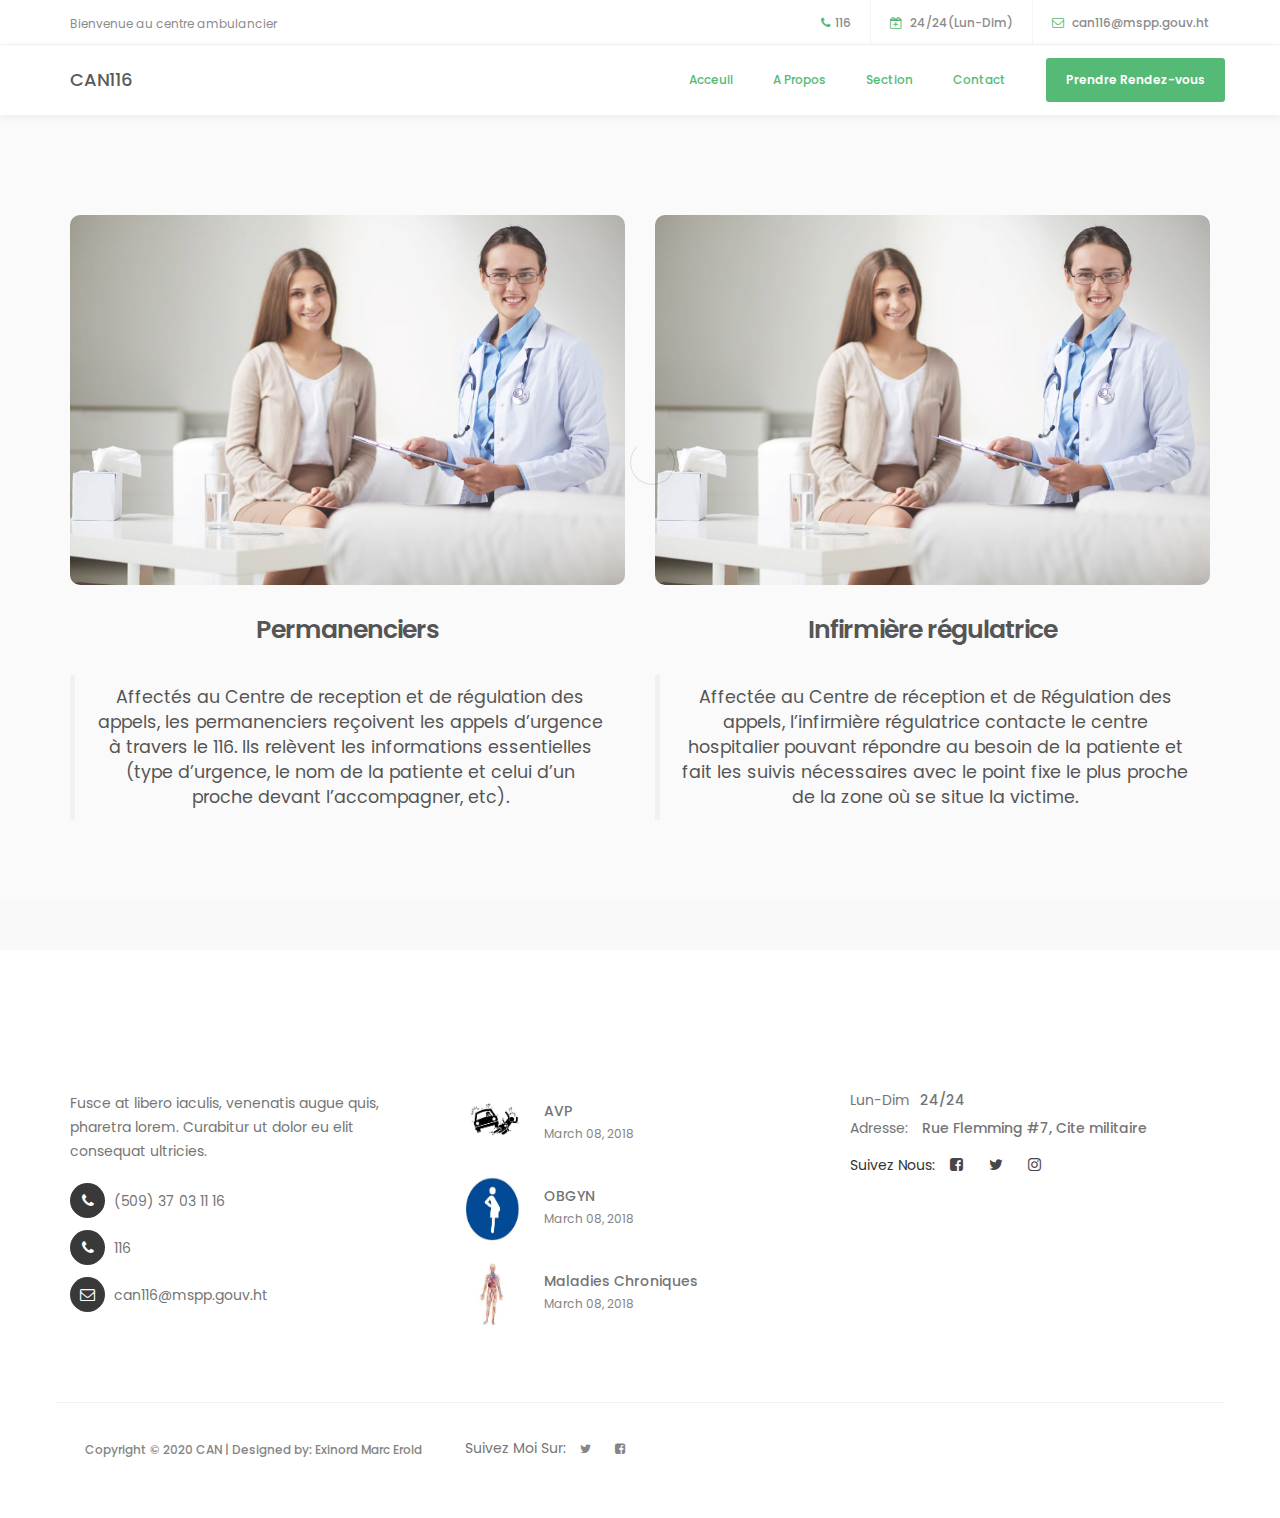
==== centre-appel.html @ 90707834 "upload index, centre appel, logisique...." ====
<!DOCTYPE html>
<html lang="en">
<head>

    <title>CAN | AMBULANCE</title>
<!--

Template 2098 Health

http://www.tooplate.com/view/2098-health

-->
     <meta charset="UTF-8">
     <meta http-equiv="X-UA-Compatible" content="IE=Edge">
     <meta name="description" content="">
     <meta name="keywords" content="">
     <meta name="author" content="Tooplate">
     <meta name="viewport" content="width=device-width, initial-scale=1, maximum-scale=1">

     <link rel="stylesheet" href="css/bootstrap.min.css">
     <link rel="stylesheet" href="css/magnific-popup.css">

     <link rel="stylesheet" href="css/font-awesome.min.css">
     <link rel="stylesheet" href="css/animate.css">

     <link rel="stylesheet" href="css/owl.carousel.css">
     <link rel="stylesheet" href="css/owl.theme.default.min.css">

     <!-- MAIN CSS -->
     <link rel="stylesheet" href="css/tooplate-style.css">

</head>
<body id="top" data-spy="scroll" data-target=".navbar-collapse" data-offset="50">

     <!-- PRE LOADER -->
     <section class="preloader">
          <div class="spinner">

               <span class="spinner-rotate"></span>
               
          </div>
     </section>


     <!-- HEADER -->
     <header>
          <div class="container navbar-static-top">
               <div class="row">

                    <div class="col-md-4 col-sm-5">
                         <p>Bienvenue au centre ambulancier</p>
                    </div>
                         
                    <div class="col-md-8 col-sm-7 text-align-right">
                         <span class="phone-icon"><i class="fa fa-phone"></i>116</span>
                         <span class="date-icon"><i class="fa fa-calendar-plus-o"></i> 24/24(Lun-Dim)</span>
                         <span class="email-icon"><i class="fa fa-envelope-o"></i> <a href="#">can116@mspp.gouv.ht</a></span>
                    </div>

               </div>
          </div>
     </header>

     <!-- <header>
          <div class="container">
               <div class="row">

                    <div class="col-md-4 col-sm-3">
                         <p>Welcome to a Professional Health Care</p>
                    </div>
                         
                    <div class="col-md-8 col-sm-9 text-align-right">
                         <span class="phone-icon"><i class="fa fa-phone"></i> 010-060-0160</span>
                         <span class="date-icon"><i class="fa fa-calendar-plus-o"></i> 6:00 AM - 10:00 PM (Mon-Fri)</span>
                         <span class="email-icon"><i class="fa fa-envelope-o"></i> <a href="#">info@company.com</a></span>
                    </div>

               </div>
          </div>
     </header> -->


     <!-- MENU -->

     <section class="navbar navbar-default navbar-static-top" role="navigation">
          <div class="container">

               <div class="navbar-header">
                    <button class="navbar-toggle" data-toggle="collapse" data-target=".navbar-collapse">
                         <span class="icon icon-bar"></span>
                         <span class="icon icon-bar"></span>
                         <span class="icon icon-bar"></span>
                    </button>

                    <!-- lOGO TEXT HERE -->
                    <a href="index.html" class="navbar-brand"><i class="fa fa--square"></i>CAN116</a>
               </div>

               <!-- MENU LINKS -->
               <div class="collapse navbar-collapse">
                    <ul class="nav navbar-nav navbar-right">
                         <li><a href="index.html#top" class="smoothScroll">Acceuil</a></li>
                         <li><a href="index.html#about" class="smoothScroll">A Propos</a></li>
                         <!-- <li><a href="index.html#team" class="smoothScroll">Doctors</a></li> -->
                         <li><a href="index.html#news" class="smoothScroll">Section</a></li>
                         <li><a href="index.html#google-map" class="smoothScroll">Contact</a></li>
                         <li class="appointment-btn"><a href="#appointment">Prendre Rendez-vous</a></li>
                    </ul>
               </div>

          </div>
     </section>
     <!-- <section class="navbar navbar-default navbar-static-top" role="navigation">
          <div class="container">

               <div class="navbar-header">
                    <button class="navbar-toggle" data-toggle="collapse" data-target=".navbar-collapse">
                         <span class="icon icon-bar"></span>
                         <span class="icon icon-bar"></span>
                         <span class="icon icon-bar"></span>
                    </button>

                   
                    <a href="index.html" class="navbar-brand"><i class="fa fa-h-square"></i>ealth Center</a>
               </div>

          
               <div class="collapse navbar-collapse">
                    <ul class="nav navbar-nav navbar-right">
                         <li><a href="index.html#top" class="smoothScroll">Home</a></li>
                         <li><a href="index.html#about" class="smoothScroll">About Us</a></li>
                         <li><a href="index.html#team" class="smoothScroll">Our Staff</a></li>
                         <li><a href="index.html#news" class="smoothScroll">News</a></li>
                         <li><a href="index.html#google-map" class="smoothScroll">Contact</a></li>
                         <li class="appointment-btn"><a href="index.html#appointment">Make an appointment</a></li>
                    </ul>
               </div>

          </div>
     </section> -->


     <!-- NEWS DETAIL -->
     <section id="news-detail" data-stellar-background-ratio="0.5">
          <div class="container">
               <div class="row">

                    <div class="col-md-6 col-sm-7">
                         <!-- NEWS THUMB -->
                         <div class="news-detail-thumb text-align-center">
                              <div class="news-image">
                                   <img src="images/news-image3.jpg" class="img-responsive" alt="">
                              </div>
                              <h3>Permanenciers</h3>
                         
                              <blockquote>

                                   Affectés au Centre de reception et de régulation des appels, 
                                   les permanenciers reçoivent les appels d’urgence à travers le 116.
                                    Ils relèvent les informations essentielles
                                    (type d’urgence, le nom  de la patiente et celui d’un proche devant l’accompagner, etc).  
                              </blockquote>
                           
                              
                         </div>
                    </div>



                    <div class="col-md-6 col-sm-7">
                         <!-- NEWS THUMB -->
                         <div class="news-detail-thumb text-align-center">
                              <div class="news-image">
                                   <img src="images/news-image3.jpg" class="img-responsive" alt="">
                              </div>
                              <h3>Infirmière régulatrice</h3>
                              
                              <blockquote>
                              
                               Affectée au Centre de réception et de Régulation des appels,
                                l’infirmière régulatrice contacte le centre hospitalier  pouvant répondre au besoin de 
                               la patiente et fait les suivis nécessaires avec le point fixe le plus proche
                                de la zone où se situe la victime.
                              </blockquote>
                            
                         </div>
                    </div>



<!-- 
                    <div class="col-md-4 col-sm-7">
                    
                         <div class="news-detail-thumb text-align-center">
                              <div class="news-image">
                                   <img src="images/news-image3.jpg" class="img-responsive" alt="">
                              </div>
                              <h3></h3> 
                              
                              <blockquote>Vestibulum gravida rutrum est non volutpat. Morbi imperdiet odio ut tempor vestibulum. 
                                   Mauris tincidunt vehicula nibh, sodales vehicula erat imperdiet ut
                                   Vestibulum gravida rutrum est non volutpat. Morbi imperdiet odio ut tempor vestibulum. 
                                   Mauris tincidunt vehicula nibh, sodales vehicula erat imperdiet u
                                   
                                   .</blockquote>
                          
                         </div>
                    </div> -->

                    <!-- <div class="col-md-4 col-sm-5">
                         <div class="news-sidebar">
                              <div class="news-author">
                                   <h4>About the author</h4>
                                   <p>Lorem ipsum dolor sit amet, maecenas eget vestibulum justo imperdiet, wisi risus purus augue vulputate voluptate neque.</p>
                              </div>

                              <div class="recent-post">
                                   <h4>Recent Posts</h4>

                                        <div class="media">
                                             <div class="media-object pull-left">
                                                  <a href="#"><img src="images/news-image.jpg" class="img-responsive" alt=""></a>
                                             </div>
                                             <div class="media-body">
                                                  <h4 class="media-heading"><a href="#">Introducing a new healing process</a></h4>
                                             </div>
                                        </div>

                                        <div class="media">
                                             <div class="media-object pull-left">
                                                  <a href="#"><img src="images/news-image.jpg" class="img-responsive" alt=""></a>
                                             </div>
                                             <div class="media-body">
                                                  <h4 class="media-heading"><a href="#">About Amazing Technology</a></h4>
                                             </div>
                                        </div>
                              </div>

                              <div class="news-categories">
                                   <h4>Categories</h4>
                                        <li><a href="#"><i class="fa fa-angle-right"></i> Dental</a></li>
                                        <li><a href="#"><i class="fa fa-angle-right"></i> Cardiology</a></li>
                                        <li><a href="#"><i class="fa fa-angle-right"></i> Health</a></li>
                                        <li><a href="#"><i class="fa fa-angle-right"></i> Consultant</a></li>
                              </div>

                              <div class="news-ads sidebar-ads">
                                   <h4>Sidebar Banner Ad</h4>
                              </div>

                              <div class="news-tags">
                                   <h4>Tags</h4>
                                        <li><a href="#">Pregnancy</a></li>
                                        <li><a href="#">Health</a></li>
                                        <li><a href="#">Consultant</a></li>
                                        <li><a href="#">Medical</a></li>
                                        <li><a href="#">Doctors</a></li>
                                        <li><a href="#">Social</a></li>
                              </div>
                         </div>
                    </div> -->
                    
               </div>
          </div>
     </section>
         


     <!-- FOOTER -->
     <footer data-stellar-background-ratio="5">
          <div class="container">
               <div class="row">

                    <div class="col-md-4 col-sm-4">
                         <div class="footer-thumb"> 
                              <h4 class="wow fadeInUp" data-wow-delay="0.4s">Contact Info</h4>
                              <p>Fusce at libero iaculis, venenatis augue quis, pharetra lorem. Curabitur ut dolor eu elit consequat ultricies.</p>

                              <div class="contact-info">
                                   <p><i class="fa fa-phone"></i> (509) 37 03 11 16</p>
                                   <p><i class="fa fa-phone"></i> 116</p>
                                   <p><i class="fa fa-envelope-o"></i> <a href="#">can116@mspp.gouv.ht</a></p>
                              </div>
                         </div>
                    </div>

                    <div class="col-md-4 col-sm-4"> 
                         <div class="footer-thumb"> 
                              <h4 class="wow fadeInUp" data-wow-delay="0.4s">Donnees Statistiques</h4>
                              <div class="latest-stories">
                                   <div class="stories-image">
                                        <a href="#"><img src="images/avp.jpg" class="img-responsive" alt=""></a>
                                   </div>
                                   <div class="stories-info">
                                        <a href="#"><h5>AVP</h5></a>
                                        <span>March 08, 2018</span>
                                   </div>
                              </div>

                              <div class="latest-stories ">
                                   <div class="stories-image">
                                        <a href="#"><img src="images/obgyn.jpg" class="img-responsive" alt=""></a>
                                   </div>
                                   <div class="stories-info">
                                        <a href="#"><h5>OBGYN</h5></a>
                                        <span>March 08, 2018</span>
                                   </div>
                              </div>

                              <div class="latest-stories ">
                                   <div class="stories-image">
                                        <a href="#"><img src="images/chroniques.jpg" class="img-responsive" alt=""></a>
                                   </div>
                                   <div class="stories-info">
                                        <a href="#"><h5>Maladies Chroniques</h5></a>
                                        <span>March 08, 2018</span>
                                   </div>
                              </div>
                         </div>
                    </div>

                    <div class="col-md-4 col-sm-4"> 
                         <div class="footer-thumb">
                              <div class="opening-hours">
                                   <h4 class="wow fadeInUp" data-wow-delay="0.4s">Horaires d'ouvertures
                                   </h4>
                                   <p>Lun-Dim<span>24/24</span></p>

                                   <p>Adresse: <span>Rue Flemming #7, Cite militaire</span></p>
                                   <!-- <p>Saturday <span>09:00 AM - 08:00 PM</span></p> -->
                                   
                                   

                                   <!-- <p>Sunday <span>Closed</span></p> -->
                              </div> 
                          
                              <ul class="social-icon">
                                   <span>Suivez Nous:</span>
                                   <li><a href="https://www.facebook.com/MSPPCAN116" target="_blank" class="fa fa-facebook-square" attr="facebook icon"></a></li>
                                   <li><a href="#" class="fa fa-twitter"></a></li>
                                   <li><a href="#" class="fa fa-instagram"></a></li>
                              </ul>
                         </div>
                    </div>

                    <div class="col-md-12 col-sm-12 border-top">
                         <div class="col-md-4 col-sm-6">
                              <div class="copyright-text"> 
                                   <p>Copyright &copy; 2020 CAN
                                   
                                   | Designed by: Exinord Marc Erold</p>
                              </div>
                         </div>
                         <div class="col-md-6 col-sm-6 ">
                          
                              <div class="footer-link social-icon"> 
                                      
                              <span style="color: #757575;
                              font-size: 14px">Suivez Moi Sur:</span>
                              <a href="#" class="fa fa-twitter"></a>
                              <a href="https://www.facebook.com/exinord.marcerold/" target="_blank" class="fa fa-facebook-square" ></a>
                           
                              </div> 
                         </div>
                         <div class="col-md-2 col-sm-2 text-align-center">
                              <div class="angle-up-btn"> 
                                  <a href="#top" class="smoothScroll wow fadeInUp" data-wow-delay="1.2s"><i class="fa fa-angle-up"></i></a>
                              </div>
                         </div>   
                    </div>
                    
               </div>
          </div>
     </footer>


     <!-- SCRIPTS -->
     <script src="js/jquery.js"></script>
     <script src="js/bootstrap.min.js"></script>
     <script src="js/jquery.sticky.js"></script>
     <script src="js/jquery.stellar.min.js"></script>
     <script src="js/jquery.magnific-popup.min.js"></script>
     <script src="js/magnific-popup-options.js"></script>
     <script src="js/wow.min.js"></script>
     <script src="js/smoothscroll.js"></script>
     <script src="js/owl.carousel.min.js"></script>
     <script src="js/custom.js"></script>

</body>
</html>
---- css/tooplate-style.css ----
/*

Template 2098 Health

http://www.tooplate.com/view/2098-health

*/

  @import url('https://fonts.googleapis.com/css?family=Poppins:400,500,600');

  body {
    background: #ffffff;
    font-family: 'Poppins', sans-serif;
    overflow-x: hidden;
  }


  /*---------------------------------------
     TYPOGRAPHY              
  -----------------------------------------*/

  h1,h2,h3,h4,h5,h6 {
    font-weight: 600;
    line-height: inherit;
  }

  h1,h2,h3,h4 {
    letter-spacing: -1px;
  }

  h5 {
    font-weight: 500;
  }

  h1 {
    color: #252525;
    font-size: 5em;
  }

  h2 {
    color: #272727;
    font-size: 3em;
    padding-bottom: 10px;
  }

  h3 {
    font-size: 1.8em;
    line-height: 1.2em;
    margin-bottom: 0;
  }

  h4 {
    color: #454545;
    font-size: 1.8em;
    padding-bottom: 2px;
  }

  h6 {
    letter-spacing: 0;
    font-weight: normal;
  }

  p {
    color: #757575;
    font-size: 14px;
    font-weight: normal;
    line-height: 24px;
  }


  /*---------------------------------------
     GENERAL               
  -----------------------------------------*/

  html{
    -webkit-font-smoothing: antialiased;
  }

  a {
    color: #252525;
    -webkit-transition: 0.5s;
    transition: 0.5s;
    text-decoration: none !important;
  }

  a:hover, a:active, a:focus {

    color :#32ad5b;
    /* color: #a5c422; */
    outline: none;
  }

  ::-webkit-scrollbar{
    width: 8px;
    height: 8px;
  }

  ::-webkit-scrollbar-thumb {
    cursor: pointer;
    background: #000000;
  }

  .section-title {
    padding-bottom: 20px;
  }

  .section-title h2 {
    margin-top: 0;
  }

  .section-btn {
    background: #32ad5b;
    /* background: #a5c422; */
    border: 0;
    border-radius: 3px;
    color: #ffffff;
    font-size: inherit;
    font-weight: 500;
    padding: 14px 20px;
    transition: transform 0.1s ease-in;
    transform: translateX(0);
  }

  .section-btn:hover {
    transform: translateY(-5px);
  }

  .text-align-right {
    text-align: right;
  }

  .text-align-center {
    text-align: center;
  }

  .border-top {
    border-top: 1px solid #f2f2f2;
    margin-top: 4em;
    padding-top: 2.5em;
  }

  .btn-gray {
    background: #4267b2;
  }

  .btn-blue {
    background: #4267b2;
  }

  .news-thumb {
    background: #ffffff;
    border-radius: 10px;
  }
  .news-thumb img {
    border-radius: 10px 10px 0 0;
  }

  .news-info {
    padding: 30px;
    text-align: left;
  }
  .news-info span {
    display: block;
    letter-spacing: 0.5px;
  }
  .news-info h3 {
    margin-top: 10px;
    margin-bottom: 10px;
  }

  .author {
    border-top: 1px solid #f0f0f0;
    padding-top: 1.5em;
    margin-top: 2em;
  }
  .author img,
  .author .author-info {
    display: inline-block;
    vertical-align: top;
  }
  .author-info h5 {
    margin-bottom: 0;
  }
  .author img {
    border-radius: 100%;
    width: 50px;
    height: 50px;
    margin-right: 10px;
  }


  #about, #team, #news,
  #news-detail {
    position: relative;
    padding-top: 100px;
    padding-bottom: 100px;
  }

  #news, #service {
    text-align: center;
  }

  #google-map {
    line-height: 0;
    margin: 0;
    padding: 0;
  }


  /*---------------------------------------
       PRE LOADER              
  -----------------------------------------*/

  .preloader {
    position: fixed;
    top: 0;
    left: 0;
    width: 100%;
    height: 100%;
    z-index: 99999;
    display: flex;
    flex-flow: row nowrap;
    justify-content: center;
    align-items: center;
    background: none repeat scroll 0 0 #ffffff;
  }

  .spinner {
    border: 1px solid transparent;
    border-radius: 3px;
    position: relative;
  }

  .spinner:before {
    content: '';
    box-sizing: border-box;
    position: absolute;
    top: 50%;
    left: 50%;
    width: 45px;
    height: 45px;
    margin-top: -10px;
    margin-left: -10px;
    border-radius: 50%;
    border: 1px solid #575757;
    border-top-color: #ffffff;
    animation: spinner .9s linear infinite;
  }

  @-webkit-@keyframes spinner {
    to {transform: rotate(360deg);}
  }

  @keyframes spinner {
    to {transform: rotate(360deg);}
  }



  /*---------------------------------------
      MENU              
  -----------------------------------------*/

  header {
    background: #ffffff;
    border-bottom: 1px solid #f2f2f2;
    display: flex;
    height: 45px;
  }

  header .col-md-8 {
    padding-right: 0;
  }

  header p,
  header span {
    font-size: 12px;
    line-height: 24px;
    padding-top: 12px;
  }

  header a,
  header span {
    color: #747474;
  }

  header span {
    font-weight: 500;
    display: inline-block;
    padding: 11px 15px;
  }

  header span.date-icon {
    border-left: 1px solid #f2f2f2;
    border-right: 1px solid #f2f2f2;
    padding-right: 19px;
    padding-left: 19px;
  }

  header span i {

    color: #32ad5b;
    /* color: #a5c422; */
    margin-right: 5px;
  }



  /*---------------------------------------
      MENU              
  -----------------------------------------*/

  .navbar-default {
    background: #ffffff;
    box-shadow: 0 2px 8px rgba(0,0,0,.075);
    border: none;
    margin-bottom: 0;
    padding: 10px;
  }

  .navbar-default .navbar-brand {
    color: #393939;
    font-weight: 500;
  }

  .navbar-default .navbar-brand .fa {
    color: #a5c422;
  }

  .navbar-default .navbar-nav li.appointment-btn {
    margin: 3px 0 0 20px;
  }

  .navbar-default .navbar-nav li.appointment-btn a {
    background: #32ad5b;
    /* background: #a5c422; */
    border-radius: 3px;
    color: #ffffff;
    font-weight: 600;
    padding-top: 12px;
    padding-bottom: 12px;
  }

  .navbar-default .navbar-nav li.appointment-btn a:hover {
    background: #4267b2;
    color: #ffffff !important;
  }

  .navbar-default .navbar-nav li a {
    /* color: #555555; */
    color: #32ad5b;
    font-size: 12px;
    border-radius: 3px;
    font-weight: 500;
    padding-right: 20px;
    padding-left: 20px;
    -webkit-transition: all ease-in-out 0.4s;
    transition: all ease-in-out 0.4s;
  }

/* change link by me*/


  
  .navbar-default .navbar-nav > li a:hover {
  
     color: #393939 !important;                     
  }                              

  .navbar-default .navbar-nav > li > a:hover,
  .navbar-default .navbar-nav > li > a:focus {
    color: #555555;
    background-color: transparent;
  } 

  .navbar-default .navbar-nav > .active > a,
  .navbar-default .navbar-nav > .active > a:hover,
  .navbar-default .navbar-nav > .active > a:focus {
    border-radius: 3px;
  
    font-weight: 600;
    padding-top: 12px;
    padding-bottom: 12px;
    color: #ffffff;
  
    background-color: #4267b2;
  
   
  }

  .navbar-default .navbar-toggle {
    border: none;
    padding-top: 10px;
  }

  .navbar-default .navbar-toggle .icon-bar {
    background: #393939;
    border-color: transparent;
  }

  .navbar-default .navbar-toggle:hover,
  .navbar-default .navbar-toggle:focus { 
    background-color: transparent;
  }



  /*---------------------------------------
      HOME              
  -----------------------------------------*/

  #home h1 {
    color: #ffffff;
    padding-bottom: 10px;
    margin-top: 0;
  }

  #home h3 {
    color: #ffffff;
    font-size: 14px;
    font-weight: normal;
    line-height: inherit;
    letter-spacing: 3px;
    text-transform: uppercase;
    margin: 0;
  }

  .slider .container {
    width: 100%;
  }

  .slider .owl-dots {
      position: absolute;
      top: 575px;
      width: 100%;
      justify-content: center;
  }

  .owl-theme .owl-dots .owl-dot span {
    width: 8px;
    height: 8px;
    margin: 5px 7px;
    border: 2px solid #d9d9d9;
    background: transparent;
    display: block;
    -webkit-backface-visibility: visible;
    transition: opacity 300ms ease;
    border-radius: 30px;
  }

  .owl-theme .owl-dots .owl-dot.active span, .owl-theme .owl-dots .owl-dot:hover span {
    background-color: #ffffff;
    border-color: transparent;
  }

  .slider .caption {
    display: flex;
    justify-content: center;
    flex-direction: column;
    text-align: center;
    background-color: rgba(20,20,20,0.2);
    height: 100%;
    color: #fff;
    cursor: e-resize;
  }

  .slider .item {
    background-position: inherit;
    background-repeat: no-repeat;
    background-attachment: local;
    background-size: cover;
    height: 650px;
  }

  .slider .item-first {
    background-image: url('../images/ambulance-slider2.jpg');
  }

  .slider .item-second {
    background-image: url('../images/flotte.jpg');
  }

  .slider .item-third {
    background-image: url('../images/slider3.jpg');
  }


  /*---------------------------------------
      ABOUT              
  -----------------------------------------*/

  #about {
    background: url('../images/about-image.jpg') no-repeat top center;
    background-size: cover;
    padding-top: 150px;
    padding-bottom: 150px;
  }

  .profile img,
  .profile figcaption {
    display: inline-block;
    vertical-align: top;
    margin-top: 1em;
  }
  .profile img {
    border-radius: 100%;
    width: 65px;
    height: 65px;
    margin-right: 1em;
  }
  .profile figcaption h3 {
    margin-top: 0;
  }

  #about h6 {
    color: #858585;
    margin: 0;
  }



  /*---------------------------------------
      TEAM MEMBERS              
  -----------------------------------------*/

  .team-thumb {
    background-color: #f9f9f9;
    border-radius: 0 0 10px 10px;
    position: relative;
    overflow: hidden;
    cursor: pointer;
   
  }

  .team-info {
    padding: 20px 30px 0 30px;
  }

  .team-contact-info {
    border-top: 1px solid #e9e9e9;
    padding-top: 1.2em;
    margin-top: 1.5em;
  }

  .team-contact-info .fa {
    margin-right: 5px;
    display: inline-block;
  }

  .team-contact-info p {
    margin-bottom: 2px;
  }

  .team-contact-info a {
    color: #757575;
  }

  .team-thumb .social-icon li {
    font-weight: 500;
  }

  .team-thumb .social-icon li a {
    background: #ffffff;
    border-radius: 100%;
    font-size: 20px;
    width: 50px;
    height: 50px;
    line-height: 50px;
    margin: 0 2px 0 2px;
  }

  .team-thumb .social-icon {
    opacity: 0;
    transform: translateY(100%);
    transition: 0.5s 0.2s;
    text-align: center;
    position: relative;
    top: 0;
  }

  .team-thumb:hover .social-icon {
    opacity: 1;
    transition-delay: 0.3s;
    transform: translateY(0px);
    top: -22em;
  }



  /*---------------------------------------
     SERVICE              
  -----------------------------------------*/

  #service {
    background: #a5c422;
  }

  #service h2,
  #service h4 {
    color: #ffffff;
  }

  #service p {
    color: #d9d9d9;
  }

  #service .service-thumb {
    padding: 0 22px;
  }

  #service .fa {
    font-size: 50px;
    margin-bottom: 10px;
    background: #ffffff;
    color: #a5c422;
    width: 120px;
    height: 120px;
    line-height: 120px;
    border-radius: 100%;
  }


  /*---------------------------------------
      NEWS             
  -----------------------------------------*/

  #news, #news-detail {
    background: #f9f9f9;
  }

  #news-detail blockquote {
    margin: 30px 0;
  }

  .news-detail-thumb .news-image img {
    border-radius: 10px;
  }

  .news-detail-thumb h3 {
    margin-bottom: 8px;
  }

  .news-image {
    margin-bottom: 30px;
    position: relative;
  }

  .news-image img {
    width: 100%;
  }

  .news-detail-thumb ul {
    margin: 32px 12px 22px 0px;
  }

  .news-detail-thumb ul li {
    list-style: circle;
    font-weight: normal;
    padding: 6px 12px 6px 0px;
  }

  .news-sidebar {
    margin-top: 16px;
  }

  .news-social-share {
    text-align: center;
    padding-top: 22px;
  }

  .news-social-share .btn {
    border-radius: 100px;
    border: none;
    font-size: 10px;
    font-weight: 600;
    margin: 2px 6px;
    padding: 8px 14px;
  }

  .news-social-share .btn-primary {
    background: #3b5998;
  }

  .news-social-share .btn-success {
    background: #1da1f2;
  }

  .news-social-share .btn-danger {
    background: #dd4b39;
  }

  .news-social-share a .fa {
    padding-right: 4px;
  }

  .recent-post {
    padding-top: 2px;
    padding-bottom: 18px;
  }

  .recent-post .media img {
    border-radius: 100%;
    width: 80px;
    height: 80px;
    margin-right: 5px;
  }

  .recent-post .media-heading {
    font-size: 16px;
    font-weight: 500;
    line-height: inherit;
    margin-top: 5px;
  }

  .news-categories {
    margin-top: 8px;
  }

  .news-categories li a {
    color: #2b2b2b;
  }

  .news-ads {
    background: #ffffff;
    border-right: 4px solid #2b2b2b;
    padding: 42px;
    text-align: center;
    margin: 26px 0 26px 0;
  }

  .news-ads.sidebar-ads {
    border-left: 4px solid #2b2b2b;
    border-right: 0px;
  }

  .news-ads h4 {
    font-size: 18px;
  }

  .news-tags h4 {
    padding-bottom: 6px;
  }

  .news-categories li,
  .news-tags li {
    list-style: none;
    display: inline-block;
    margin: 4px;
  }

  .news-tags li a {
    background: #393939;
    border-radius: 50px;
    color: #ffffff;
    display: inline-block;
    font-size: 12px;
    font-weight: 500;
    text-decoration: none;
    float: left;
    min-width: 30px;
    padding: 6px 12px;
    -webkit-transition: all ease-in-out 0.4s;
    transition: all ease-in-out 0.4s;
  }

  .news-tags li a:hover {
    background: #4267b2;
  }

.section-style{
  color: #32ad5b; 
  font-size: 1.1em
}

  /*---------------------------------------
      APPOINTMENT             
  -----------------------------------------*/

  #appointment {
    padding-top: 100px;
  }

  #appointment label {
    color: #393939;
    font-weight: 500;
  }

  #appointment .form-control {
    background: #f9f9f9;
    border: none;
    border-radius: 3px;
    box-shadow: none;
    font-size: 14px;
    font-weight: normal;
    margin-bottom: 15px;
    transition: all ease-in-out 0.4s;
  }

  #appointment input,
  #appointment select {
    height: 45px;
  }

  #appointment button#cf-submit {
    background: #a5c422;
    color: #ffffff;
    font-weight: 600;
    height: 55px;
  }

  #appointment button#cf-submit:hover {
    background: #393939;
    color: #ffffff;
  }


  /*---------------------------------------
     FOOTER              
  -----------------------------------------*/

  footer {
    padding-top: 80px;
    padding-bottom: 40px;
  }

  footer h4 {
    padding-bottom: 5px;
  }

  footer a {
    color: #757575;
  }

  footer a:hover {
    color: #4267b2;
  }

  .contact-info {
    padding-top: 10px;
  }

  .contact-info .fa {
    background: #393939;
    border-radius: 100%;
    color: #ffffff;
    font-size: 15px;
    width: 35px;
    height: 35px;
    line-height: 35px;
    text-align: center;
    margin-right: 5px;
    margin-bottom: 2px;
  }

  .latest-stories {
    margin-bottom: 20px;
  }

  .stories-image,
  .stories-info {
    display: inline-block;
    vertical-align: top;
  }

  .stories-image img {
    border-radius: 100%;
    width: 65px;
    height: 65px;
  }

  .stories-info {
    margin-left: 15px;
  }

  .stories-info h5 {
    margin-bottom: 2px;
  }

  .stories-info span {
    color: #858585;
    font-size: 12px;
  }

  .opening-hours p {
    line-height: 18px;
  }

  .opening-hours span {
    font-weight: 500;
    display: inline-block;
    padding-left: 10px;
  }

  .copyright-text p,
  .footer-link a {
    color: #858585;
    font-size: 12px;
    font-weight: 500;
  }

  .footer-link a {
    font-size: 12px;
    display: inline-block;
    padding: 0 10px;
    margin-top: 4px;
  }

  .angle-up-btn {
    position: relative;
    bottom: 4em;
    display: block;
  }

  .angle-up-btn a {
    background: #ffffff;
    border: 1px solid #f2f2f2;
    border-radius: 3px;
    font-size: 20px;
    color: #393939;
    display: inline-block;
    text-align: center;
    width: 40px;
    height: 40px;
    line-height: 38px;
    transition: transform 0.1s ease-in;
    transform: translateX(0);
  }

  .angle-up-btn a:hover {
    background: #4267b2;
    color: #ffffff;
    transform: translateY(-5px);
  }


  /*---------------------------------------
     SOCIAL ICON              
  -----------------------------------------*/

  .social-icon {
    position: relative;
    padding: 0;
    margin: 0;
  }

  .social-icon li {
    display: inline-block;
    list-style: none;
  }

  .social-icon li a {
    border-radius: 100px;
    color: #464646;
    font-size: 15px;
    width: 35px;
    height: 35px;
    line-height: 35px;
    text-decoration: none;
    text-align: center;
    transition: all 0.4s ease-in-out;
    position: relative;
  }

  .social-icon li a:hover {
    background: #4267b2;
    color: #ffffff;
  }


  /*---------------------------------------
     RESPONSIVE STYLES              
  -----------------------------------------*/

  @media only screen and (max-width: 1200px) {
    h1 {
      font-size: 4em;
    }
    h2 {
      font-size: 2.5em;
    }
    h3 {
      font-size: 1.5em;
    }

    header {
      height: inherit;
    }
    header span.date-icon {
      border: 0;
      padding-right: 0;
      padding-left: 0;
    }
    header span.email-icon {
      padding-top: 0;
    }

    .navbar-default .navbar-nav li a {
      padding-right: 15px;
      padding-left: 15px;
    }
  }

  @media only screen and (max-width: 992px) {
    .slider .item {
      background-position: center;
    }

    header {
      padding-bottom: 10px;
    }
    header .text-align-right {
      text-align: left;
    }
    header span {
      padding-top: 0;
      padding-left: 0;
      padding-bottom: 0;
    }
  }

  @media only screen and (max-width: 767px) {
    .navbar-default .navbar-collapse, .navbar-default .navbar-form {
      border-color: transparent;
    }
    .navbar-default .navbar-nav li.appointment-btn {
      margin-left: 15px;
    }
    .navbar-default .navbar-nav li a {
      display: inline-block;
      padding-top: 8px;
      padding-bottom: 8px;
    }

    .news-sidebar {
      margin-top: 2em;
    }

    #appointment-form {
      padding-top: 4em;
      padding-bottom: 4em;
    }

    footer {
      padding-top: 60px;
      padding-bottom: 0;
    }
    .footer-thumb {
      padding-bottom: 10px;
    }

    .border-top {
      text-align: center;
    }

    .copyright-text {
      margin-top: 10px;
    }

    .angle-up-btn {
      bottom: 10em;
    }
  }

  @media only screen and (max-width: 639px) {
    h1 {
      font-size: 3em;
      line-height: 1.2em;
    }
    h2 {
      font-size: 2.1em;
    }
    h4 {
      font-size: 1.4em;
    }

    #home h3 {
      font-size: 11px;
      letter-spacing: 1px;
    }

  }
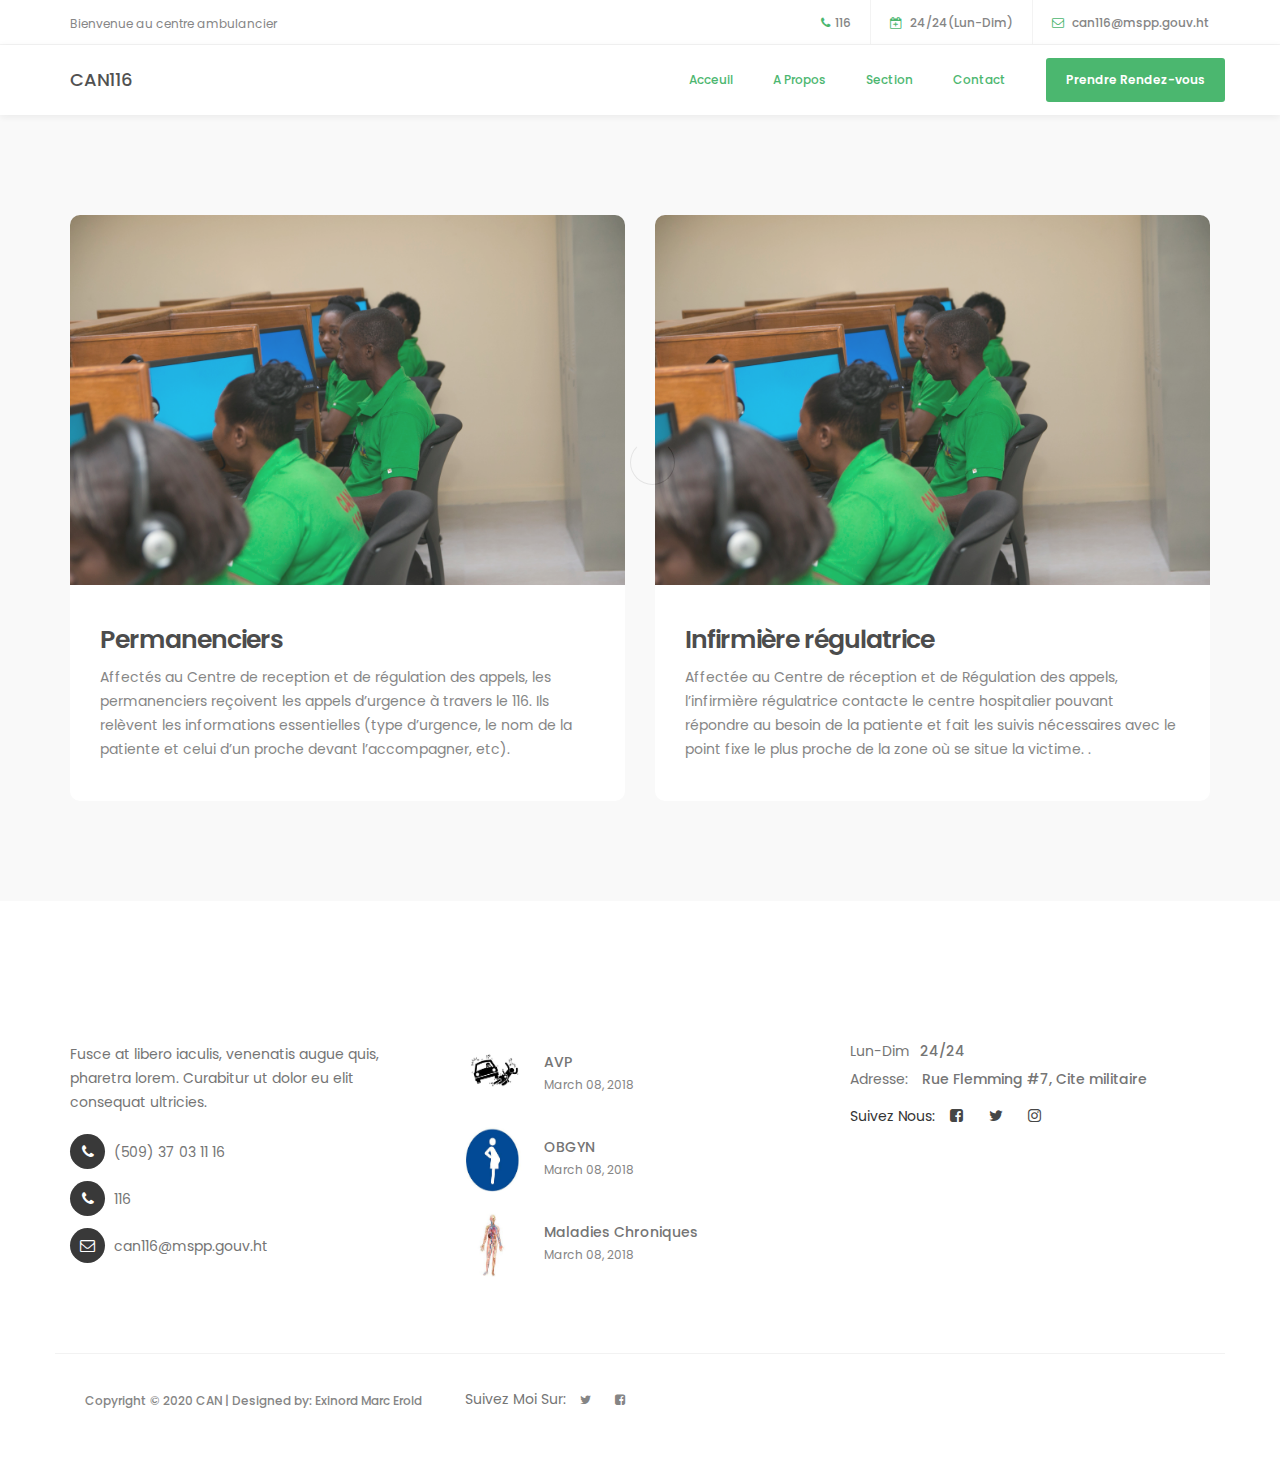
==== commit 456be79c: "change made on detail of each section" ====
--- a/centre-appel.html
+++ b/centre-appel.html
@@ -61,24 +61,7 @@
           </div>
      </header>
 
-     <!-- <header>
-          <div class="container">
-               <div class="row">
-
-                    <div class="col-md-4 col-sm-3">
-                         <p>Welcome to a Professional Health Care</p>
-                    </div>
-                         
-                    <div class="col-md-8 col-sm-9 text-align-right">
-                         <span class="phone-icon"><i class="fa fa-phone"></i> 010-060-0160</span>
-                         <span class="date-icon"><i class="fa fa-calendar-plus-o"></i> 6:00 AM - 10:00 PM (Mon-Fri)</span>
-                         <span class="email-icon"><i class="fa fa-envelope-o"></i> <a href="#">info@company.com</a></span>
-                    </div>
-
-               </div>
-          </div>
-     </header> -->
-
+  
 
      <!-- MENU -->
 
@@ -110,43 +93,78 @@
 
           </div>
      </section>
-     <!-- <section class="navbar navbar-default navbar-static-top" role="navigation">
-          <div class="container">
-
-               <div class="navbar-header">
-                    <button class="navbar-toggle" data-toggle="collapse" data-target=".navbar-collapse">
-                         <span class="icon icon-bar"></span>
-                         <span class="icon icon-bar"></span>
-                         <span class="icon icon-bar"></span>
-                    </button>
-
-                   
-                    <a href="index.html" class="navbar-brand"><i class="fa fa-h-square"></i>ealth Center</a>
-               </div>
-
-          
-               <div class="collapse navbar-collapse">
-                    <ul class="nav navbar-nav navbar-right">
-                         <li><a href="index.html#top" class="smoothScroll">Home</a></li>
-                         <li><a href="index.html#about" class="smoothScroll">About Us</a></li>
-                         <li><a href="index.html#team" class="smoothScroll">Our Staff</a></li>
-                         <li><a href="index.html#news" class="smoothScroll">News</a></li>
-                         <li><a href="index.html#google-map" class="smoothScroll">Contact</a></li>
-                         <li class="appointment-btn"><a href="index.html#appointment">Make an appointment</a></li>
-                    </ul>
-               </div>
-
-          </div>
-     </section> -->
+   
 
 
      <!-- NEWS DETAIL -->
-     <section id="news-detail" data-stellar-background-ratio="0.5">
+
+     <section id="news" data-stellar-background-ratio="2.5">
           <div class="container">
                <div class="row">
 
+          
+
+                    <div class="col-md-6 col-sm-6">
+                         <!-- NEWS THUMB -->
+                         <div class="news-thumb wow fadeInUp" data-wow-delay="0.4s">
+                              <a href="section-detail.html">
+                                   <img src="images/centre-appel.jpg" class="img-responsive" alt="">
+                              </a>
+                              <div class="news-info">
+                                   <!-- <span>March 08, 2018</span> -->
+                                   <h3>Permanenciers</h3>
+                                   <p>
+                                        Affectés au Centre de reception et de régulation des appels, 
+                                        les permanenciers reçoivent les appels d’urgence à travers le 116.
+                                         Ils relèvent les informations essentielles
+                                         (type d’urgence, le nom  de la patiente et celui d’un proche devant l’accompagner, etc). 
+                                       
+                                        </p>
+                            
+                              </div>
+                         </div>
+                    </div>
+
+                    
+                    <div class="col-md-6 col-sm-6">
+                         <!-- NEWS THUMB -->
+                         <div class="news-thumb wow fadeInUp" data-wow-delay="0.4s">
+                              <a href="#">
+                                   <img src="images/centre-appel.jpg" class="img-responsive" alt="">
+                              </a>
+                              <div class="news-info">
+                                   <!-- <span>March 08, 2018</span> -->
+                                   <h3>Infirmière régulatrice</h3>
+                                   <p>
+                                        Affectée au Centre de réception et de Régulation des appels,
+                                l’infirmière régulatrice contacte le centre hospitalier  pouvant répondre au besoin de 
+                               la patiente et fait les suivis nécessaires avec le point fixe le plus proche
+                                de la zone où se situe la victime.
+                                       
+                                        .</p>
+                               
+                              </div>
+                         </div>
+                    </div>
+
+                    
+
+                    
+                   
+
+                 
+
+               </div>
+          </div>
+     </section>
+
+
+      <!-- <section id="news-detail" data-stellar-background-ratio="0.5">
+          <div class="container">
+               <div class="row">
+
                     <div class="col-md-6 col-sm-7">
-                         <!-- NEWS THUMB -->
+                 
                          <div class="news-detail-thumb text-align-center">
                               <div class="news-image">
                                    <img src="images/news-image3.jpg" class="img-responsive" alt="">
@@ -168,7 +186,7 @@
 
 
                     <div class="col-md-6 col-sm-7">
-                         <!-- NEWS THUMB -->
+                  
                          <div class="news-detail-thumb text-align-center">
                               <div class="news-image">
                                    <img src="images/news-image3.jpg" class="img-responsive" alt="">
@@ -186,9 +204,9 @@
                          </div>
                     </div>
 
-
-
-<!-- 
+ 
+
+ 
                     <div class="col-md-4 col-sm-7">
                     
                          <div class="news-detail-thumb text-align-center">
@@ -205,9 +223,9 @@
                                    .</blockquote>
                           
                          </div>
-                    </div> -->
-
-                    <!-- <div class="col-md-4 col-sm-5">
+                    </div> 
+
+                    <div class="col-md-4 col-sm-5">
                          <div class="news-sidebar">
                               <div class="news-author">
                                    <h4>About the author</h4>
@@ -258,11 +276,11 @@
                                         <li><a href="#">Social</a></li>
                               </div>
                          </div>
-                    </div> -->
-                    
-               </div>
-          </div>
-     </section>
+                    </div> 
+                    
+               </div>
+          </div>
+     </section> -->
          
 
 
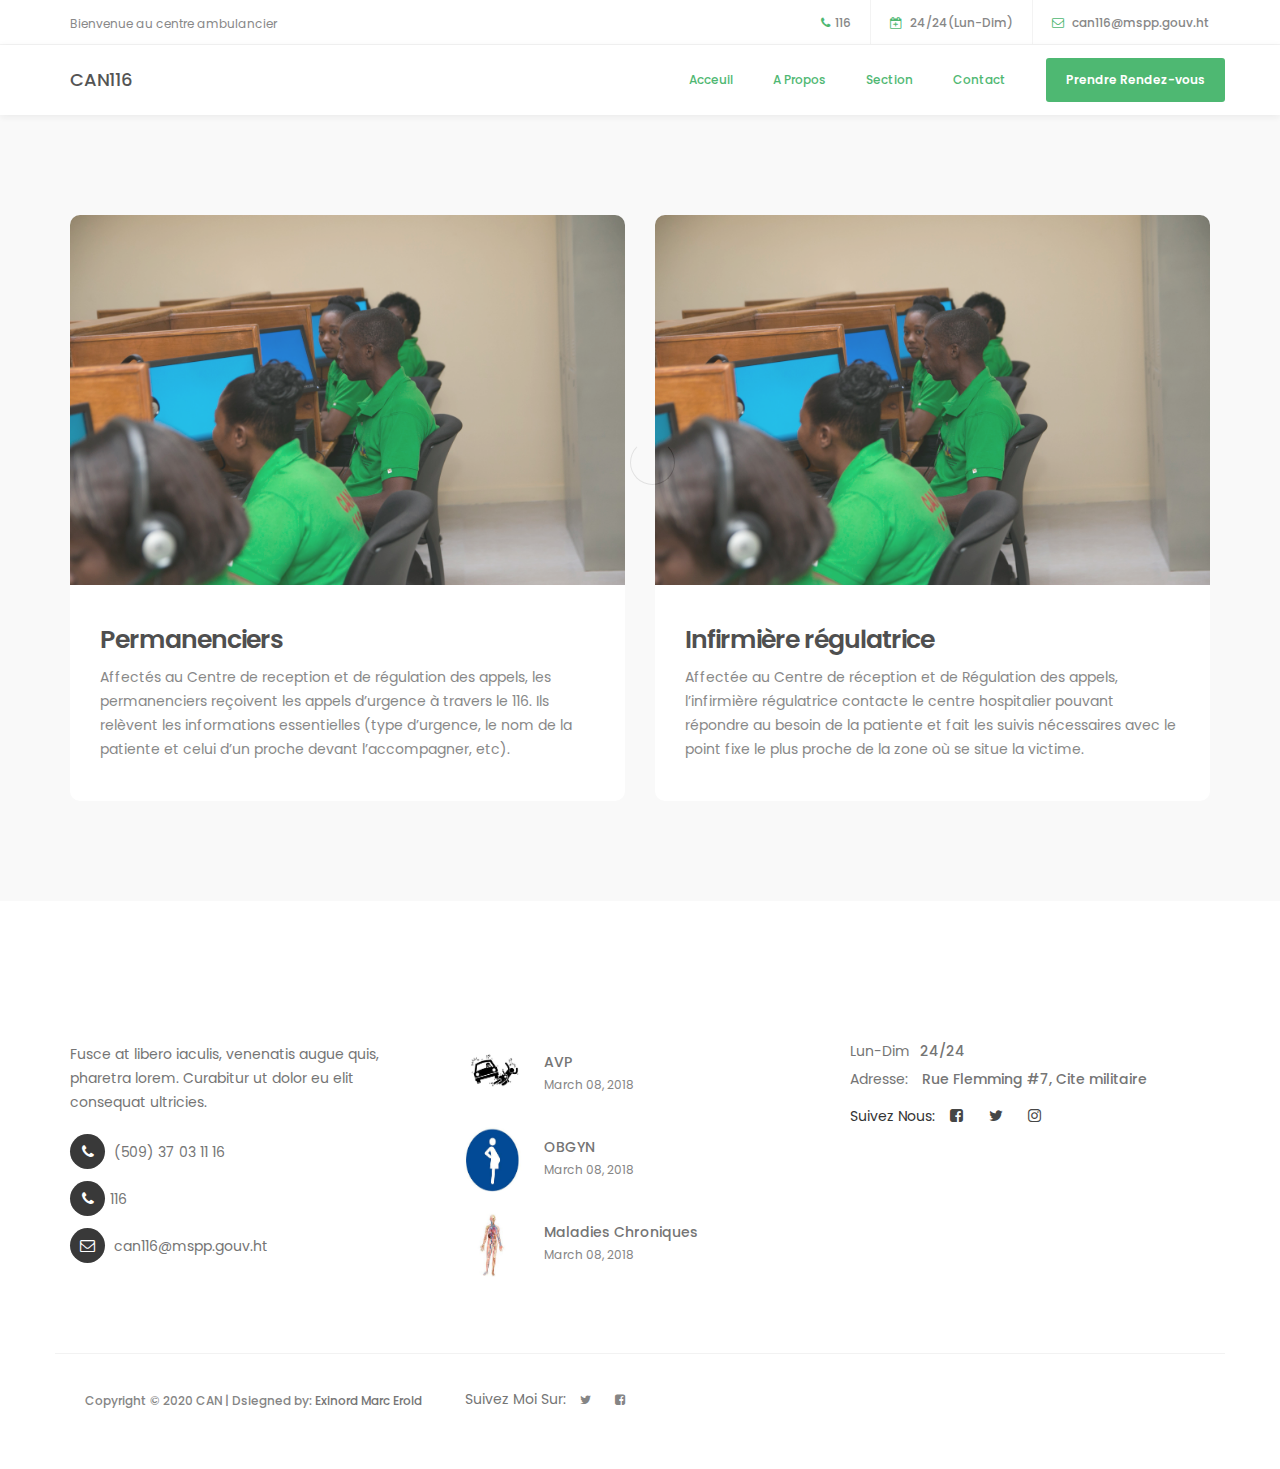
==== commit 325af50d: "change made on header, footer to call throug phone" ====
--- a/centre-appel.html
+++ b/centre-appel.html
@@ -52,9 +52,9 @@
                     </div>
                          
                     <div class="col-md-8 col-sm-7 text-align-right">
-                         <span class="phone-icon"><i class="fa fa-phone"></i>116</span>
+                         <span class="phone-icon"><i class="fa fa-phone"></i><a href="tel: 116">116</a> </span>
                          <span class="date-icon"><i class="fa fa-calendar-plus-o"></i> 24/24(Lun-Dim)</span>
-                         <span class="email-icon"><i class="fa fa-envelope-o"></i> <a href="#">can116@mspp.gouv.ht</a></span>
+                         <span class="email-icon"><i class="fa fa-envelope-o"></i> <a href="mailto:can116@mspp.gouv.ht">can116@mspp.gouv.ht</a></span>
                     </div>
 
                </div>
@@ -107,7 +107,7 @@
                     <div class="col-md-6 col-sm-6">
                          <!-- NEWS THUMB -->
                          <div class="news-thumb wow fadeInUp" data-wow-delay="0.4s">
-                              <a href="section-detail.html">
+                              <a href="#">
                                    <img src="images/centre-appel.jpg" class="img-responsive" alt="">
                               </a>
                               <div class="news-info">
@@ -141,7 +141,7 @@
                                la patiente et fait les suivis nécessaires avec le point fixe le plus proche
                                 de la zone où se situe la victime.
                                        
-                                        .</p>
+                                        </p>
                                
                               </div>
                          </div>
@@ -295,9 +295,9 @@
                               <p>Fusce at libero iaculis, venenatis augue quis, pharetra lorem. Curabitur ut dolor eu elit consequat ultricies.</p>
 
                               <div class="contact-info">
-                                   <p><i class="fa fa-phone"></i> (509) 37 03 11 16</p>
-                                   <p><i class="fa fa-phone"></i> 116</p>
-                                   <p><i class="fa fa-envelope-o"></i> <a href="#">can116@mspp.gouv.ht</a></p>
+                                   <p ><i class="fa fa-phone"></i> <a href="tel: +50937031116"> (509) 37 03 11 16</a></p>
+                                   <p><i class="fa fa-phone"></i><a href="tel: 116">116</a> </p>
+                                   <p><i class="fa fa-envelope-o"></i> <a href="mailto:can116@mspp.gouv.ht">can116@mspp.gouv.ht</a></p>
                               </div>
                          </div>
                     </div>
@@ -365,8 +365,9 @@
                          <div class="col-md-4 col-sm-6">
                               <div class="copyright-text"> 
                                    <p>Copyright &copy; 2020 CAN
-                                   
-                                   | Designed by: Exinord Marc Erold</p>
+                                        | Dsiegned by:
+                                        <a href="https://stormy-forest-47935.herokuapp.com"  target="_blank"  class="" >Exinord Marc Erold</a>
+                                   </p>
                               </div>
                          </div>
                          <div class="col-md-6 col-sm-6 ">
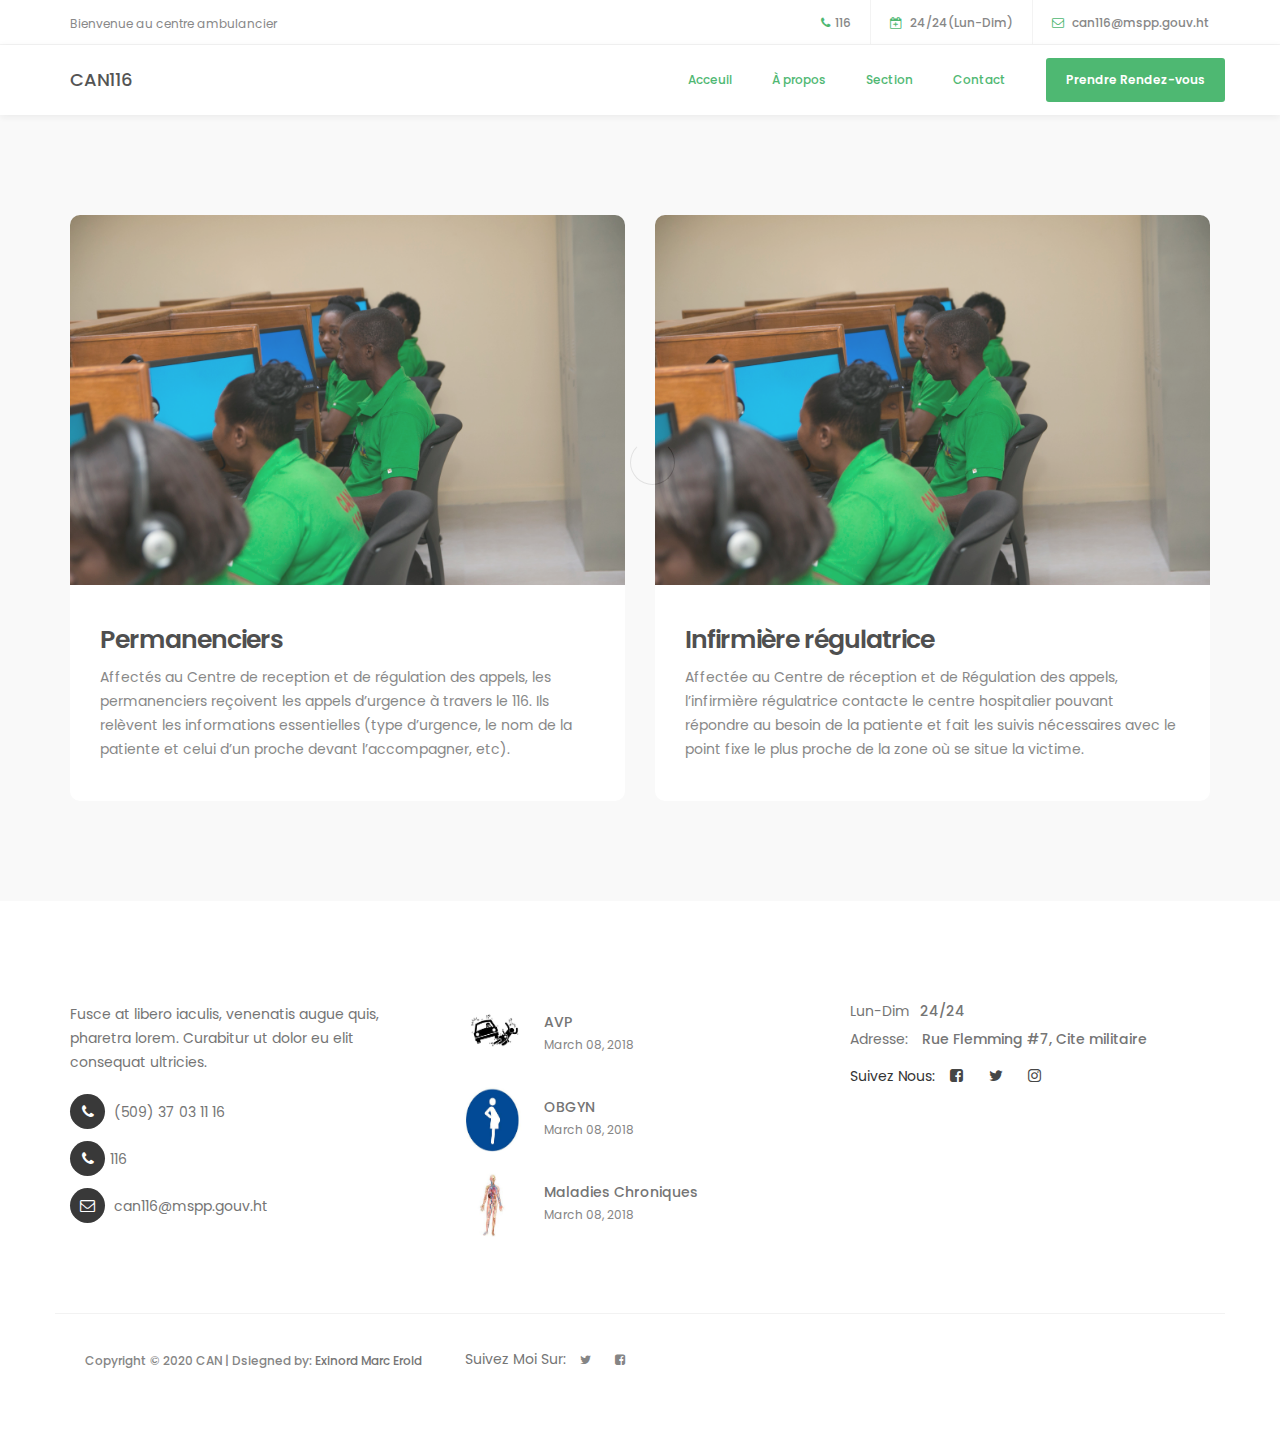
==== commit cb18f10d: "change a propos" ====
--- a/centre-appel.html
+++ b/centre-appel.html
@@ -83,7 +83,7 @@
                <div class="collapse navbar-collapse">
                     <ul class="nav navbar-nav navbar-right">
                          <li><a href="index.html#top" class="smoothScroll">Acceuil</a></li>
-                         <li><a href="index.html#about" class="smoothScroll">A Propos</a></li>
+                         <li><a href="index.html#about" class="smoothScroll">À propos</a></li>
                          <!-- <li><a href="index.html#team" class="smoothScroll">Doctors</a></li> -->
                          <li><a href="index.html#news" class="smoothScroll">Section</a></li>
                          <li><a href="index.html#google-map" class="smoothScroll">Contact</a></li>
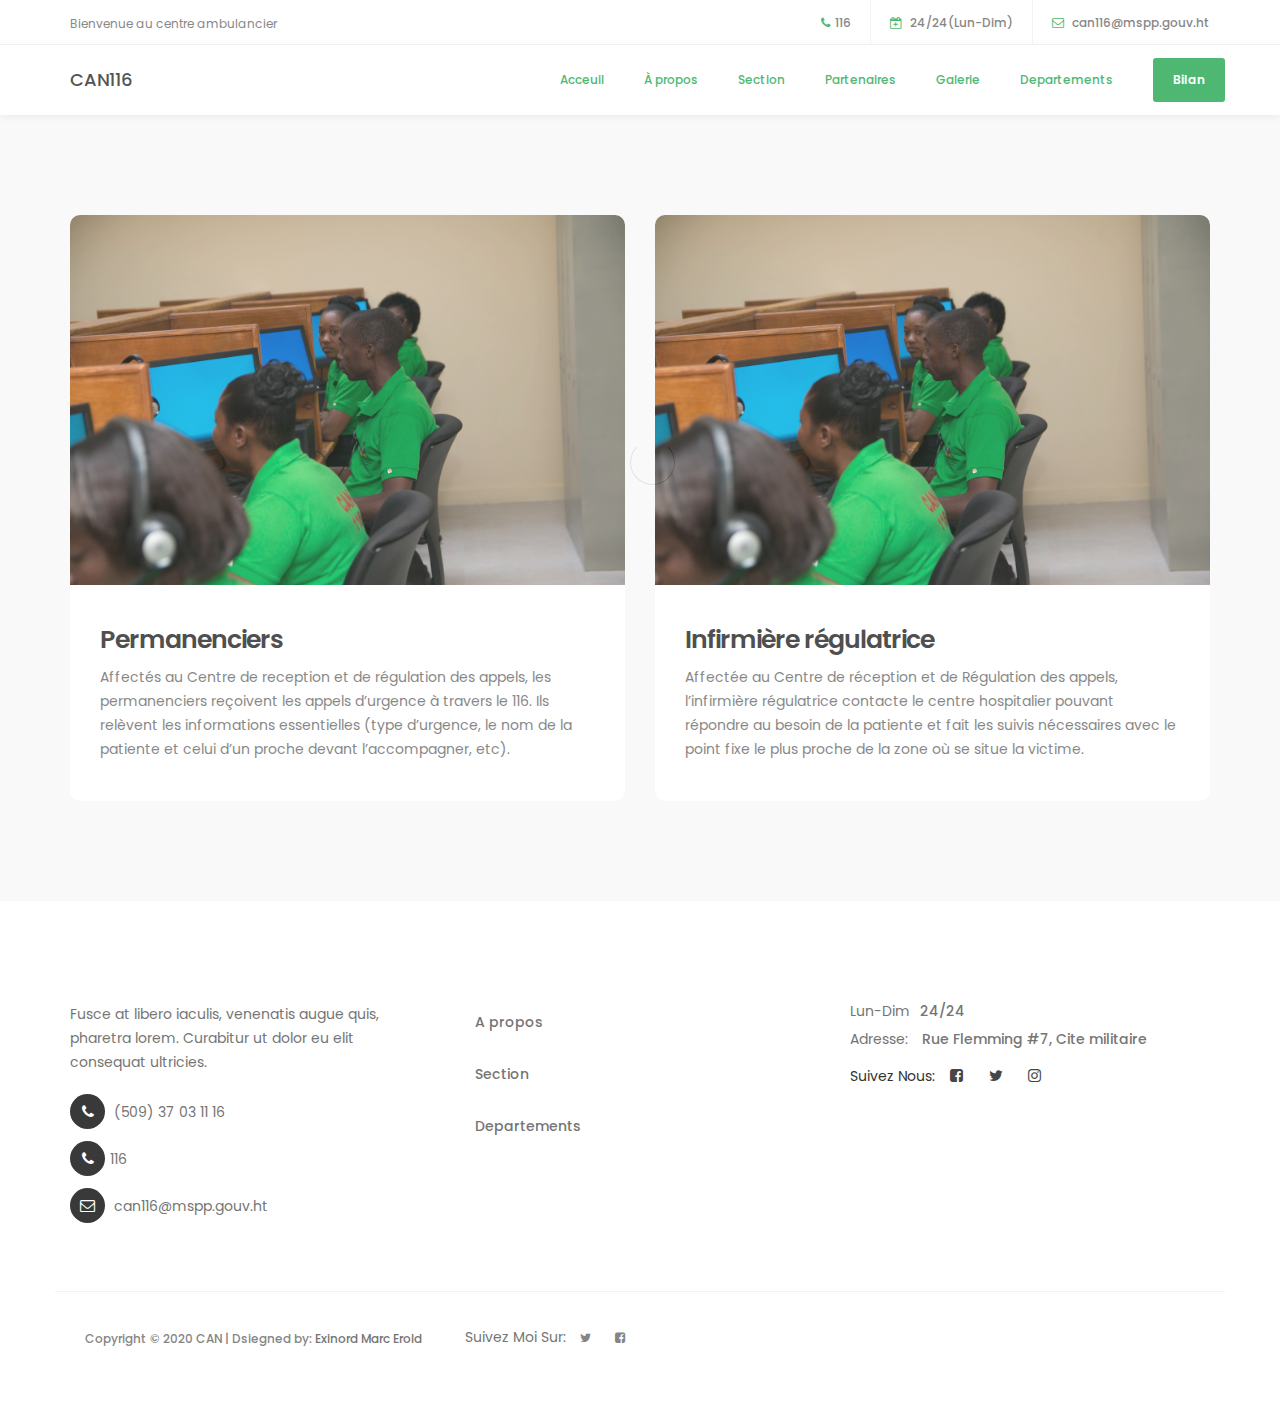
==== commit b2831460: "link changed" ====
--- a/centre-appel.html
+++ b/centre-appel.html
@@ -82,12 +82,14 @@
                <!-- MENU LINKS -->
                <div class="collapse navbar-collapse">
                     <ul class="nav navbar-nav navbar-right">
-                         <li><a href="index.html#top" class="smoothScroll">Acceuil</a></li>
+                         <li><a href="index.html#top" class="smoothScroll ">Acceuil</a></li>
                          <li><a href="index.html#about" class="smoothScroll">À propos</a></li>
-                         <!-- <li><a href="index.html#team" class="smoothScroll">Doctors</a></li> -->
-                         <li><a href="index.html#news" class="smoothScroll">Section</a></li>
-                         <li><a href="index.html#google-map" class="smoothScroll">Contact</a></li>
-                         <li class="appointment-btn"><a href="#appointment">Prendre Rendez-vous</a></li>
+                        
+                         <li><a href="index.html#section-detail" class="smoothScroll">Section</a></li>
+                         <li><a href="index.html#google-map" class="smoothScroll">Partenaires</a></li>
+                         <li><a href="index.html#team" class="smoothScroll">Galerie</a></li>
+                         <li><a href="index.html#department" class="smoothScroll">Departements</a></li>
+                         <li class="appointment-btn"><a href="index.html#appointment">Bilan</a></li>
                     </ul>
                </div>
 
@@ -302,38 +304,41 @@
                          </div>
                     </div>
 
+                
                     <div class="col-md-4 col-sm-4"> 
                          <div class="footer-thumb"> 
-                              <h4 class="wow fadeInUp" data-wow-delay="0.4s">Donnees Statistiques</h4>
+                              <h4 class="wow fadeInUp" data-wow-delay="0.4s">Liens Utiles</h4>
                               <div class="latest-stories">
-                                   <div class="stories-image">
+                                   <!-- <div class="stories-image">
                                         <a href="#"><img src="images/avp.jpg" class="img-responsive" alt=""></a>
+                                   </div> -->
+                                   <div class="stories-info">
+                                        <a href="index.html#about"><h5>A propos</h5></a>
+                                        <!-- <span>March 08, 2018</span> -->
                                    </div>
+                              </div>
+                              <div class="latest-stories">
+                                   <!-- <div class="stories-image">
+                                        <a href="#"><img src="images/avp.jpg" class="img-responsive" alt=""></a>
+                                   </div> -->
                                    <div class="stories-info">
-                                        <a href="#"><h5>AVP</h5></a>
-                                        <span>March 08, 2018</span>
+                                        <a href="index.html#section-detail"><h5>Section</h5></a>
+                                        
                                    </div>
                               </div>
-
-                              <div class="latest-stories ">
-                                   <div class="stories-image">
-                                        <a href="#"><img src="images/obgyn.jpg" class="img-responsive" alt=""></a>
+                              <div class="latest-stories">
+                                   <!-- <div class="stories-image">
+                                        <a href="#"><img src="images/avp.jpg" class="img-responsive" alt=""></a>
+                                   </div> -->
+                                   <div class="stories-info">
+                                        <a href="index.html#department"><h5>Departements</h5></a>
+                                        
                                    </div>
-                                   <div class="stories-info">
-                                        <a href="#"><h5>OBGYN</h5></a>
-                                        <span>March 08, 2018</span>
-                                   </div>
-                              </div>
-
-                              <div class="latest-stories ">
-                                   <div class="stories-image">
-                                        <a href="#"><img src="images/chroniques.jpg" class="img-responsive" alt=""></a>
-                                   </div>
-                                   <div class="stories-info">
-                                        <a href="#"><h5>Maladies Chroniques</h5></a>
-                                        <span>March 08, 2018</span>
-                                   </div>
-                              </div>
+                              </div>
+
+                           
+
+               
                          </div>
                     </div>
 
--- a/css/tooplate-style.css
+++ b/css/tooplate-style.css
@@ -189,14 +189,17 @@
   }
 
 
-  #about, #team, #news,
+  #about, #news,
   #news-detail {
     position: relative;
     padding-top: 100px;
     padding-bottom: 100px;
   }
 
-
+#team{
+  position: relative;
+    padding-top: 70px;
+}
   #news, #service {
     text-align: center;
   }
@@ -205,7 +208,7 @@
     line-height: 0;
 
     padding-top: 100px;
-    padding-bottom: 50px; 
+     /* padding-bottom: 100px; */
     /* margin: 0; */
     /* padding: 0;  */
   }
@@ -549,7 +552,7 @@
 }
 
 .about-inner .section-title h2.title {
-  margin-bottom: 8px;
+
 }
 
 @media only screen and (max-width: 767px) {
@@ -559,10 +562,24 @@
   }
 }
 
+.ul-style-about{
+  color: #757575;
+    font-size: 14px;
+    font-weight: normal;
+    line-height: 24px;
+    padding: 0;
+}
+
 .about-inner .section-title p.description {
-  font-weight: 300;
+
+  color: #757575;
+    font-size: 14px;
+    font-weight: normal;
+    line-height: 24px;
+    padding: 0;
+  /* font-weight: 300;
   color: #717173;
-  padding: 0;
+  padding: 0; */
 }
 
 .about-inner .section-title p.description a {
@@ -713,8 +730,13 @@
 
 
 .counterup_style--1 {
+  cursor: pointer;
   text-align: center;
   margin-top: 40px;
+  border: #32ad5b 1px solid;
+  border-radius: 2%;
+  opacity: 1.1;
+  /* background-color: #4267b2; */
 }
 
 .counterup_style--1 h5.counter {
@@ -742,15 +764,30 @@
   position: absolute;
   top: -17px;
   font-size: 40px;
-  content: "+";
+  /* content: "+"; */
 }
 
 .counterup_style--1 p.description {
   font-size: 18px;
   line-height: 30px;
   padding: 0 5%;
-  color: rgba(29, 29, 36, 0.75);
-}
+  
+  color: rgba(29, 29, 36, 0.75); 
+}
+
+
+ .counterup_style--1:hover {
+
+  background-color: #4267b2;
+}
+
+.counterup_style--1:hover p.description {
+
+  color: #fff;
+}
+
+
+
 
 @media only screen and (min-width: 768px) and (max-width: 991px) {
   .counterup_style--1 p.description {
@@ -768,6 +805,26 @@
   }
 }
 
+
+
+
+
+
+
+
+
+
+/* .service.service__style--2:hover .content h3.title,
+.service.service__style--2:hover .content p
+
+ {
+  color: #ffffff;
+} */
+/* .single-service.service__style--2:hover .content h3.title, .single-service.service__style--2:hover .content p {
+  color: #ffffff;
+} */
+
+
 /* .counterup_style--1.text-left h5.counter {
   margin-left: 0;
 }
@@ -797,7 +854,7 @@
 }
 
 .rn-paralax-counterup .counterup_style--1 p.description {
-  color: #ffffff;
+  color: #ffffff; 
 }
 
 .counterup_style--2 {
@@ -830,6 +887,229 @@
 /*end list statistic counter*/
 
 
+/*department detail */
+
+.rn-blog-details .inner-wrapper .inner {
+  padding: 0 110px;
+}
+
+@media only screen and (min-width: 992px) and (max-width: 1199px) {
+  .rn-blog-details .inner-wrapper .inner {
+    padding: 0 40px;
+  }
+}
+
+@media only screen and (min-width: 768px) and (max-width: 991px) {
+  .rn-blog-details .inner-wrapper .inner {
+    padding: 0 40px;
+  }
+}
+
+@media only screen and (max-width: 767px) {
+  .rn-blog-details .inner-wrapper .inner {
+    padding: 0 10px;
+  }
+}
+
+.rn-blog-details .inner-wrapper .inner p {
+  font-size: 18px;
+  line-height: 30px;
+  color: rgba(29, 29, 36, 0.75);
+  margin-bottom: 40px;
+}
+
+@media only screen and (max-width: 767px) {
+  .rn-blog-details .inner-wrapper .inner p {
+    margin-bottom: 20px;
+  }
+}
+
+.rn-blog-details .inner-wrapper .inner .thumbnail {
+  margin: 0 -110px;
+}
+
+@media only screen and (max-width: 767px) {
+  .rn-blog-details .inner-wrapper .inner .thumbnail {
+    margin: 0;
+  }
+}
+
+@media only screen and (min-width: 768px) and (max-width: 991px) {
+  .rn-blog-details .inner-wrapper .inner .thumbnail {
+    margin: 0;
+  }
+}
+
+.rn-blog-details .inner-wrapper .inner .thumbnail img {
+  width: 100%;
+}
+
+.rn-blog-details .inner-wrapper .inner .rn-blog-quote {
+  font-size: 24px;
+  line-height: 40px;
+  color: #1f1f25;
+  font-weight: 400;
+  text-align: center;
+  padding: 0 9%;
+  margin-top: 67px;
+  margin-bottom: 67px;
+  position: relative;
+  z-index: 2;
+}
+
+@media only screen and (min-width: 992px) and (max-width: 1199px) {
+  .rn-blog-details .inner-wrapper .inner .rn-blog-quote {
+    padding: 0 4%;
+    margin-top: 40px;
+    margin-bottom: 40px;
+  }
+}
+
+@media only screen and (min-width: 768px) and (max-width: 991px) {
+  .rn-blog-details .inner-wrapper .inner .rn-blog-quote {
+    padding: 0 4%;
+    margin-top: 40px;
+    margin-bottom: 40px;
+  }
+}
+
+@media only screen and (max-width: 767px) {
+  .rn-blog-details .inner-wrapper .inner .rn-blog-quote {
+    padding: 0 4%;
+    margin-top: 40px;
+    margin-bottom: 40px;
+    font-size: 20px;
+    line-height: 33px;
+  }
+}
+
+@media only screen and (max-width: 575px) {
+  .rn-blog-details .inner-wrapper .inner .rn-blog-quote {
+    padding: 0;
+    margin-top: 20px;
+    margin-bottom: 20px;
+    font-size: 16px;
+    line-height: 29px;
+  }
+}
+
+.rn-blog-details .inner-wrapper .inner .rn-blog-quote::before {
+  position: absolute;
+  width: 234px;
+  height: 121%;
+  left: 50%;
+  top: 2px;
+  background-image: url(/assets/images/client/image-1.png);
+  content: "";
+  opacity: 1;
+  background-repeat: no-repeat;
+  z-index: -1;
+  -webkit-transform: translateX(-50%);
+      -ms-transform: translateX(-50%);
+          transform: translateX(-50%);
+}
+
+.rn-blog-details .inner-wrapper .blog-single-list-wrapper {
+  margin-right: -110px;
+}
+
+@media only screen and (max-width: 767px) {
+  .rn-blog-details .inner-wrapper .blog-single-list-wrapper {
+    margin-right: 0;
+  }
+}
+
+@media only screen and (min-width: 768px) and (max-width: 991px) {
+  .rn-blog-details .inner-wrapper .blog-single-list-wrapper {
+    margin-right: 0;
+  }
+}
+
+.rn-blog-details .inner-wrapper .blog-single-list-wrapper .thumbnail {
+  width: 55%;
+  padding-right: 30px;
+  margin-right: 0;
+}
+
+@media only screen and (max-width: 767px) {
+  .rn-blog-details .inner-wrapper .blog-single-list-wrapper .thumbnail {
+    width: 100%;
+    padding-right: 0;
+  }
+}
+
+@media only screen and (min-width: 768px) and (max-width: 991px) {
+  .rn-blog-details .inner-wrapper .blog-single-list-wrapper .thumbnail {
+    width: 100%;
+    padding-right: 0;
+  }
+}
+
+.rn-blog-details .inner-wrapper .blog-single-list-wrapper .thumbnail img {
+  width: 100%;
+}
+
+.rn-blog-details .inner-wrapper .blog-single-list-wrapper .thumbnail span {
+  color: rgba(29, 29, 36, 0.75);
+  font-size: 14px;
+  display: block;
+  text-align: left;
+  padding-top: 10px;
+  padding-left: 110px;
+}
+
+@media only screen and (max-width: 767px) {
+  .rn-blog-details .inner-wrapper .blog-single-list-wrapper .thumbnail span {
+    font-size: 13px;
+    padding-left: 0;
+    margin-bottom: 23px;
+  }
+}
+
+.rn-blog-details .inner-wrapper .blog-single-list-wrapper h4.title {
+  font-size: 24px;
+  font-weight: 500;
+  margin-bottom: 30px;
+}
+
+@media only screen and (max-width: 767px) {
+  .rn-blog-details .inner-wrapper .blog-single-list-wrapper h4.title {
+    margin-bottom: 16px;
+  }
+}
+
+.rn-blog-details .inner-wrapper .blog-single-list-wrapper .content {
+  width: 45%;
+}
+
+@media only screen and (max-width: 767px) {
+  .rn-blog-details .inner-wrapper .blog-single-list-wrapper .content {
+    width: 100%;
+  }
+}
+
+@media only screen and (min-width: 768px) and (max-width: 991px) {
+  .rn-blog-details .inner-wrapper .blog-single-list-wrapper .content {
+    width: 100%;
+  }
+}
+
+.rn-blog-details .inner-wrapper .blog-single-list-wrapper .content ul.list-style {
+  margin-bottom: 50px;
+}
+
+@media only screen and (max-width: 767px) {
+  .rn-blog-details .inner-wrapper .blog-single-list-wrapper .content ul.list-style {
+    margin-bottom: 25px;
+  }
+}
+
+
+/*end of department detail*/
+
+
+
+
 /*end about from the oethr*/
 
   /*---------------------------------------
@@ -840,6 +1120,7 @@
     background-color: #f9f9f9;
     border-radius: 0 0 10px 10px;
     position: relative;
+    
     overflow: hidden;
     cursor: pointer;
    
@@ -937,7 +1218,7 @@
       NEWS             
   -----------------------------------------*/
 
-  #news, #news-detail {
+  #news, #news-detail, #stat {
     background: #f9f9f9;
   }
 
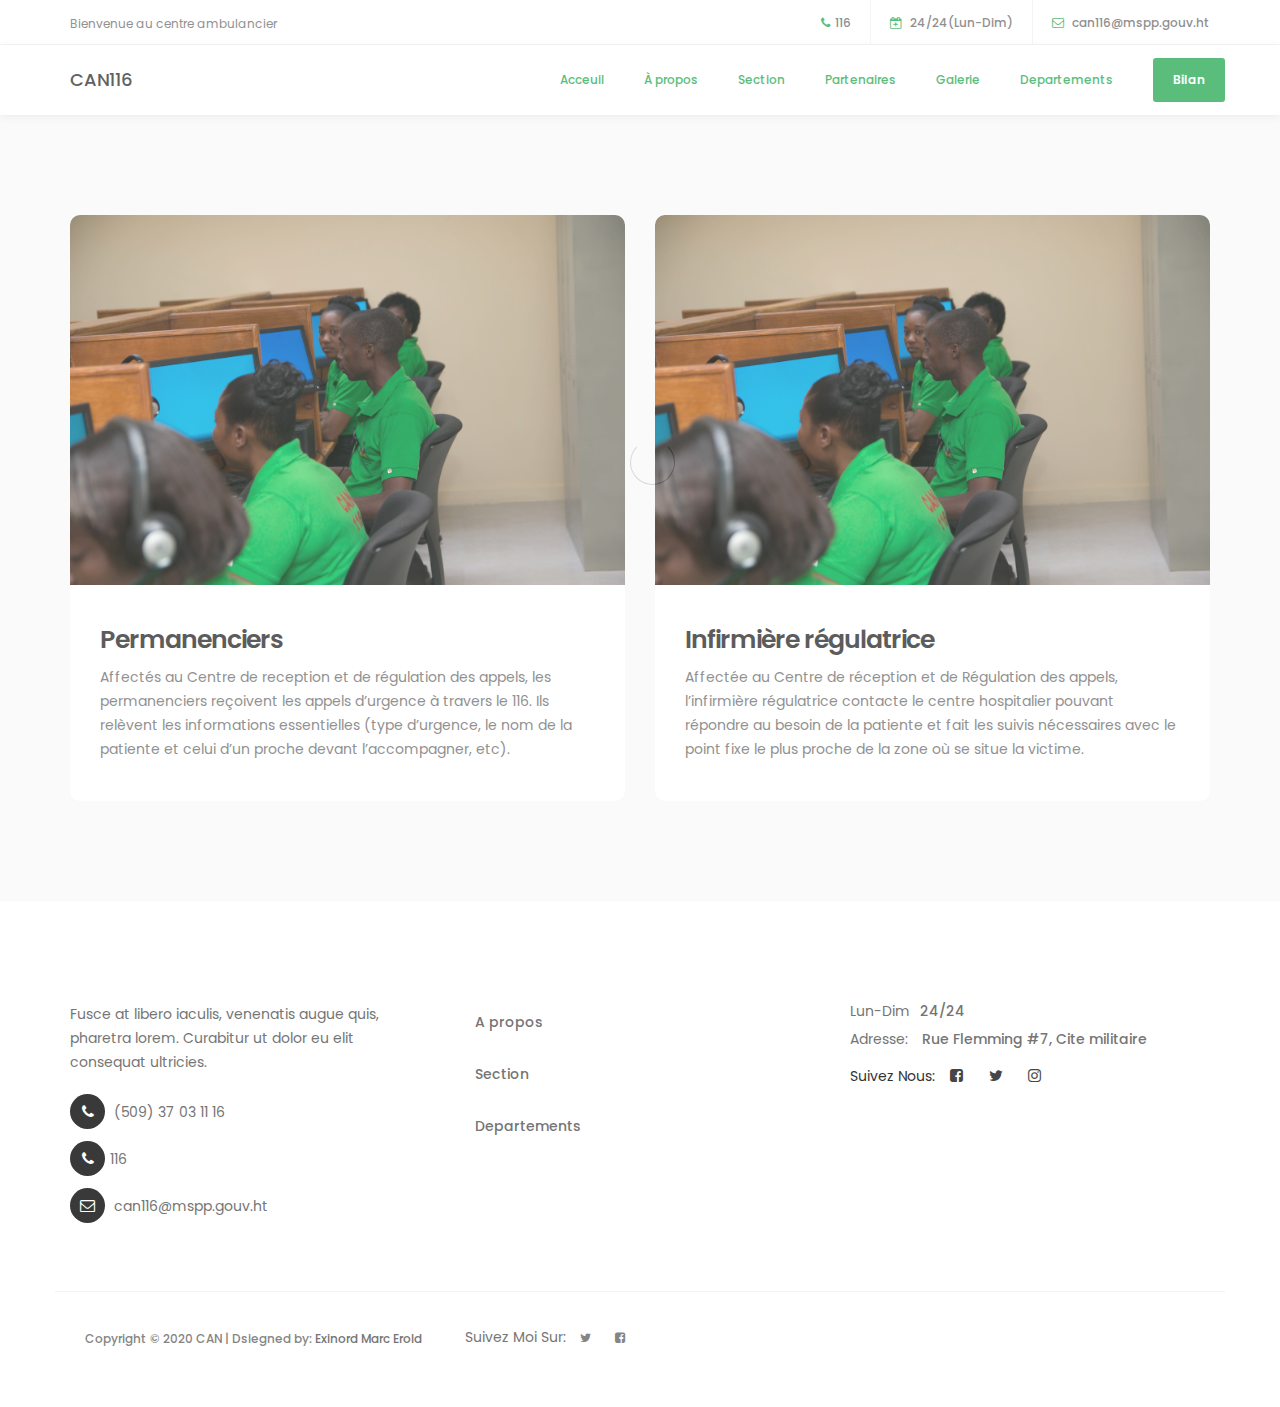
==== commit ec822711: "link" ====
--- a/centre-appel.html
+++ b/centre-appel.html
@@ -92,7 +92,6 @@
                          <li class="appointment-btn"><a href="index.html#appointment">Bilan</a></li>
                     </ul>
                </div>
-
           </div>
      </section>
    
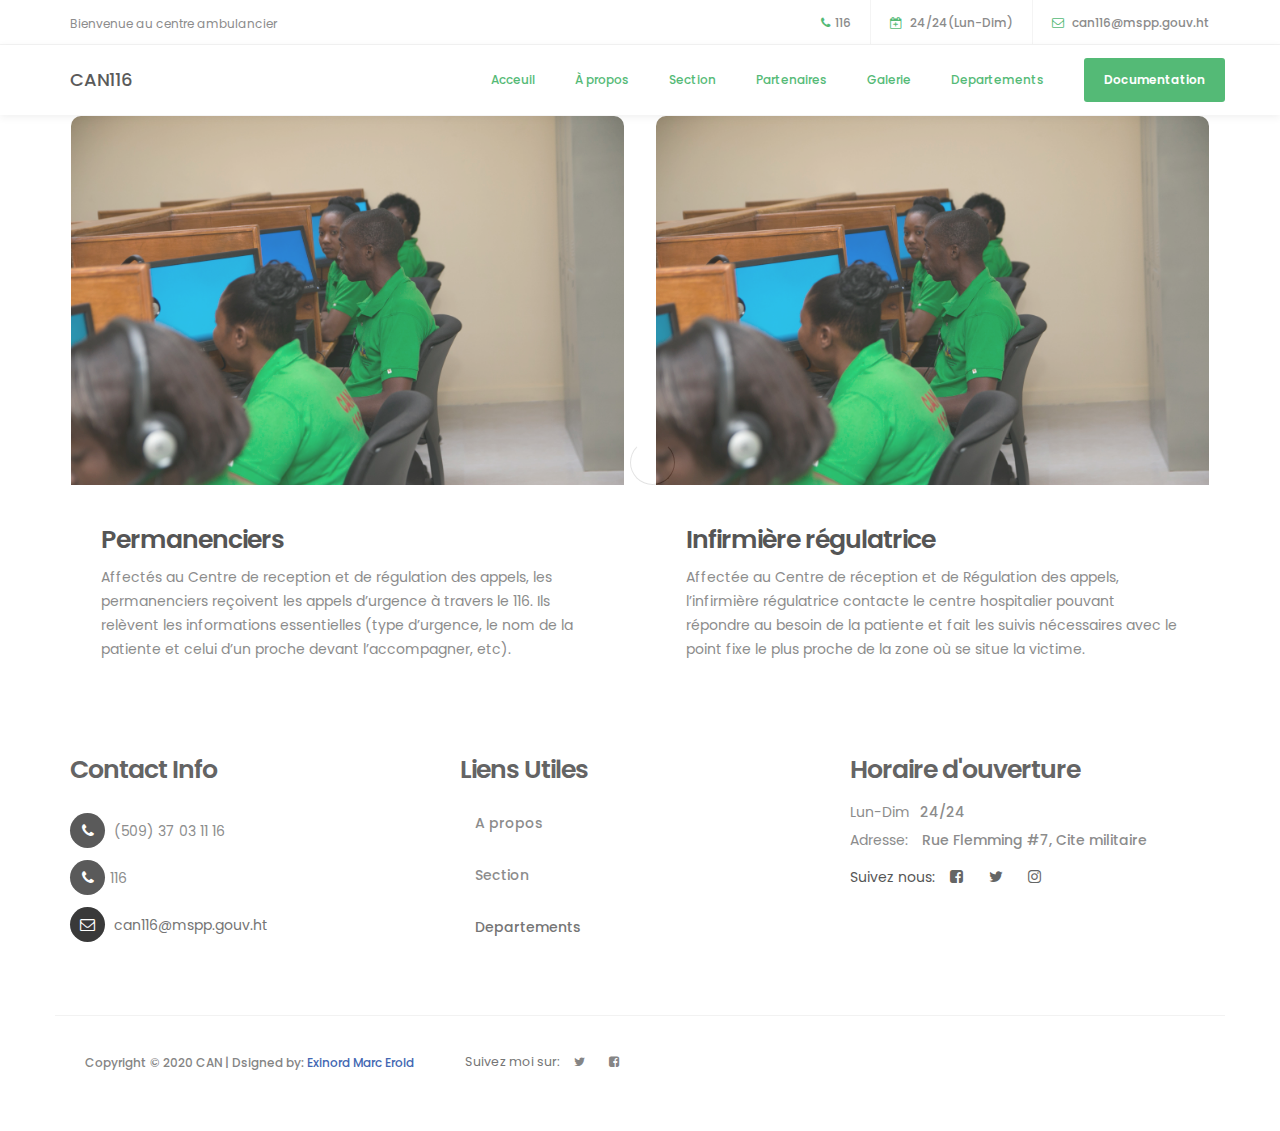
==== commit 5289db15: "corection" ====
--- a/centre-appel.html
+++ b/centre-appel.html
@@ -1,9 +1,10 @@
 <!DOCTYPE html>
 <html lang="en">
+
 <head>
 
-    <title>CAN | AMBULANCE</title>
-<!--
+     <title>CAN | AMBULANCE</title>
+     <!--
 
 Template 2098 Health
 
@@ -30,6 +31,7 @@
      <link rel="stylesheet" href="css/tooplate-style.css">
 
 </head>
+
 <body id="top" data-spy="scroll" data-target=".navbar-collapse" data-offset="50">
 
      <!-- PRE LOADER -->
@@ -37,7 +39,7 @@
           <div class="spinner">
 
                <span class="spinner-rotate"></span>
-               
+
           </div>
      </section>
 
@@ -50,18 +52,19 @@
                     <div class="col-md-4 col-sm-5">
                          <p>Bienvenue au centre ambulancier</p>
                     </div>
-                         
+
                     <div class="col-md-8 col-sm-7 text-align-right">
                          <span class="phone-icon"><i class="fa fa-phone"></i><a href="tel: 116">116</a> </span>
                          <span class="date-icon"><i class="fa fa-calendar-plus-o"></i> 24/24(Lun-Dim)</span>
-                         <span class="email-icon"><i class="fa fa-envelope-o"></i> <a href="mailto:can116@mspp.gouv.ht">can116@mspp.gouv.ht</a></span>
+                         <span class="email-icon"><i class="fa fa-envelope-o"></i> <a
+                                   href="mailto:can116@mspp.gouv.ht">can116@mspp.gouv.ht</a></span>
                     </div>
 
                </div>
           </div>
      </header>
 
-  
+
 
      <!-- MENU -->
 
@@ -79,22 +82,21 @@
                     <a href="index.html" class="navbar-brand"><i class="fa fa--square"></i>CAN116</a>
                </div>
 
-               <!-- MENU LINKS -->
                <div class="collapse navbar-collapse">
                     <ul class="nav navbar-nav navbar-right">
                          <li><a href="index.html#top" class="smoothScroll ">Acceuil</a></li>
                          <li><a href="index.html#about" class="smoothScroll">À propos</a></li>
-                        
+
                          <li><a href="index.html#section-detail" class="smoothScroll">Section</a></li>
                          <li><a href="index.html#google-map" class="smoothScroll">Partenaires</a></li>
                          <li><a href="index.html#team" class="smoothScroll">Galerie</a></li>
                          <li><a href="index.html#department" class="smoothScroll">Departements</a></li>
-                         <li class="appointment-btn"><a href="index.html#appointment">Bilan</a></li>
+                         <li class="appointment-btn"><a href="index.html#appointment">Documentation</a></li>
                     </ul>
                </div>
           </div>
      </section>
-   
+
 
 
      <!-- NEWS DETAIL -->
@@ -103,7 +105,7 @@
           <div class="container">
                <div class="row">
 
-          
+
 
                     <div class="col-md-6 col-sm-6">
                          <!-- NEWS THUMB -->
@@ -115,18 +117,19 @@
                                    <!-- <span>March 08, 2018</span> -->
                                    <h3>Permanenciers</h3>
                                    <p>
-                                        Affectés au Centre de reception et de régulation des appels, 
+                                        Affectés au Centre de reception et de régulation des appels,
                                         les permanenciers reçoivent les appels d’urgence à travers le 116.
-                                         Ils relèvent les informations essentielles
-                                         (type d’urgence, le nom  de la patiente et celui d’un proche devant l’accompagner, etc). 
-                                       
-                                        </p>
-                            
-                              </div>
-                         </div>
-                    </div>
-
-                    
+                                        Ils relèvent les informations essentielles
+                                        (type d’urgence, le nom de la patiente et celui d’un proche devant
+                                        l’accompagner, etc).
+
+                                   </p>
+
+                              </div>
+                         </div>
+                    </div>
+
+
                     <div class="col-md-6 col-sm-6">
                          <!-- NEWS THUMB -->
                          <div class="news-thumb wow fadeInUp" data-wow-delay="0.4s">
@@ -138,29 +141,30 @@
                                    <h3>Infirmière régulatrice</h3>
                                    <p>
                                         Affectée au Centre de réception et de Régulation des appels,
-                                l’infirmière régulatrice contacte le centre hospitalier  pouvant répondre au besoin de 
-                               la patiente et fait les suivis nécessaires avec le point fixe le plus proche
-                                de la zone où se situe la victime.
-                                       
-                                        </p>
-                               
-                              </div>
-                         </div>
-                    </div>
-
-                    
-
-                    
-                   
-
-                 
+                                        l’infirmière régulatrice contacte le centre hospitalier pouvant répondre au
+                                        besoin de
+                                        la patiente et fait les suivis nécessaires avec le point fixe le plus proche
+                                        de la zone où se situe la victime.
+
+                                   </p>
+
+                              </div>
+                         </div>
+                    </div>
+
+
+
+
+
+
+
 
                </div>
           </div>
      </section>
 
 
-      <!-- <section id="news-detail" data-stellar-background-ratio="0.5">
+     <!-- <section id="news-detail" data-stellar-background-ratio="0.5">
           <div class="container">
                <div class="row">
 
@@ -282,7 +286,7 @@
                </div>
           </div>
      </section> -->
-         
+
 
 
      <!-- FOOTER -->
@@ -291,28 +295,31 @@
                <div class="row">
 
                     <div class="col-md-4 col-sm-4">
-                         <div class="footer-thumb"> 
+                         <div class="footer-thumb">
                               <h4 class="wow fadeInUp" data-wow-delay="0.4s">Contact Info</h4>
-                              <p>Fusce at libero iaculis, venenatis augue quis, pharetra lorem. Curabitur ut dolor eu elit consequat ultricies.</p>
+                              <!-- <p>Fusce at libero iaculis, venenatis augue quis, pharetra lorem. Curabitur ut dolor eu elit consequat ultricies.</p> -->
 
                               <div class="contact-info">
-                                   <p ><i class="fa fa-phone"></i> <a href="tel: +50937031116"> (509) 37 03 11 16</a></p>
+                                   <p><i class="fa fa-phone"></i> <a href="tel: +50937031116"> (509) 37 03 11 16</a></p>
                                    <p><i class="fa fa-phone"></i><a href="tel: 116">116</a> </p>
-                                   <p><i class="fa fa-envelope-o"></i> <a href="mailto:can116@mspp.gouv.ht">can116@mspp.gouv.ht</a></p>
-                              </div>
-                         </div>
-                    </div>
-
-                
-                    <div class="col-md-4 col-sm-4"> 
-                         <div class="footer-thumb"> 
+                                   <p><i class="fa fa-envelope-o"></i> <a
+                                             href="mailto:can116@mspp.gouv.ht">can116@mspp.gouv.ht</a></p>
+                              </div>
+                         </div>
+                    </div>
+
+
+                    <div class="col-md-4 col-sm-4">
+                         <div class="footer-thumb">
                               <h4 class="wow fadeInUp" data-wow-delay="0.4s">Liens Utiles</h4>
                               <div class="latest-stories">
                                    <!-- <div class="stories-image">
                                         <a href="#"><img src="images/avp.jpg" class="img-responsive" alt=""></a>
                                    </div> -->
                                    <div class="stories-info">
-                                        <a href="index.html#about"><h5>A propos</h5></a>
+                                        <a href="index.html#about">
+                                             <h5>A propos</h5>
+                                        </a>
                                         <!-- <span>March 08, 2018</span> -->
                                    </div>
                               </div>
@@ -321,8 +328,10 @@
                                         <a href="#"><img src="images/avp.jpg" class="img-responsive" alt=""></a>
                                    </div> -->
                                    <div class="stories-info">
-                                        <a href="index.html#section-detail"><h5>Section</h5></a>
-                                        
+                                        <a href="index.html#section-detail">
+                                             <h5>Section</h5>
+                                        </a>
+
                                    </div>
                               </div>
                               <div class="latest-stories">
@@ -330,68 +339,76 @@
                                         <a href="#"><img src="images/avp.jpg" class="img-responsive" alt=""></a>
                                    </div> -->
                                    <div class="stories-info">
-                                        <a href="index.html#department"><h5>Departements</h5></a>
-                                        
+                                        <a href="index.html#department">
+                                             <h5>Departements</h5>
+                                        </a>
+
                                    </div>
                               </div>
 
-                           
-
-               
-                         </div>
-                    </div>
-
-                    <div class="col-md-4 col-sm-4"> 
+
+
+
+                         </div>
+                    </div>
+
+                    <div class="col-md-4 col-sm-4">
                          <div class="footer-thumb">
                               <div class="opening-hours">
-                                   <h4 class="wow fadeInUp" data-wow-delay="0.4s">Horaires d'ouvertures
+                                   <h4 class="wow fadeInUp" data-wow-delay="0.4s">Horaire d'ouverture
                                    </h4>
                                    <p>Lun-Dim<span>24/24</span></p>
 
                                    <p>Adresse: <span>Rue Flemming #7, Cite militaire</span></p>
                                    <!-- <p>Saturday <span>09:00 AM - 08:00 PM</span></p> -->
-                                   
-                                   
+
+
 
                                    <!-- <p>Sunday <span>Closed</span></p> -->
-                              </div> 
-                          
+                              </div>
+
                               <ul class="social-icon">
-                                   <span>Suivez Nous:</span>
-                                   <li><a href="https://www.facebook.com/MSPPCAN116" target="_blank" class="fa fa-facebook-square" attr="facebook icon"></a></li>
-                                   <li><a href="#" class="fa fa-twitter"></a></li>
-                                   <li><a href="#" class="fa fa-instagram"></a></li>
+                                   <span>Suivez nous:</span>
+                                   <li><a href="https://www.facebook.com/MSPPCAN116" target="_blank"
+                                             class="fa fa-facebook-square" attr="facebook icon"></a></li>
+                                   <li><a href="https://twitter.com/CCan116" target="_blank" class="fa fa-twitter"></a>
+                                   </li>
+                                   <li><a href="https://www.instagram.com/centreambulanciernational116/" target="_blank"
+                                             class="fa fa-instagram"></a></li>
                               </ul>
                          </div>
                     </div>
 
                     <div class="col-md-12 col-sm-12 border-top">
                          <div class="col-md-4 col-sm-6">
-                              <div class="copyright-text"> 
+                              <div class="copyright-text">
                                    <p>Copyright &copy; 2020 CAN
-                                        | Dsiegned by:
-                                        <a href="https://stormy-forest-47935.herokuapp.com"  target="_blank"  class="" >Exinord Marc Erold</a>
+                                        | Dsigned by:
+                                        <a href="https://stormy-forest-47935.herokuapp.com" style="color: #4267b2;"
+                                             target="_blank" class="">Exinord Marc Erold</a>
                                    </p>
                               </div>
                          </div>
                          <div class="col-md-6 col-sm-6 ">
-                          
-                              <div class="footer-link social-icon"> 
-                                      
-                              <span style="color: #757575;
-                              font-size: 14px">Suivez Moi Sur:</span>
-                              <a href="#" class="fa fa-twitter"></a>
-                              <a href="https://www.facebook.com/exinord.marcerold/" target="_blank" class="fa fa-facebook-square" ></a>
-                           
-                              </div> 
+
+                              <div class="footer-link social-icon">
+
+                                   <span style="color: #757575;
+                              font-size: 12.5px">Suivez moi sur:</span>
+                                   <a href="#" class="fa fa-twitter"></a>
+                                   <a href="https://www.facebook.com/exinord.marcerold/" target="_blank"
+                                        class="fa fa-facebook-square"></a>
+
+                              </div>
                          </div>
                          <div class="col-md-2 col-sm-2 text-align-center">
-                              <div class="angle-up-btn"> 
-                                  <a href="#top" class="smoothScroll wow fadeInUp" data-wow-delay="1.2s"><i class="fa fa-angle-up"></i></a>
-                              </div>
-                         </div>   
-                    </div>
-                    
+                              <div class="angle-up-btn">
+                                   <a href="#top" class="smoothScroll wow fadeInUp" data-wow-delay="1.2s"><i
+                                             class="fa fa-angle-up"></i></a>
+                              </div>
+                         </div>
+                    </div>
+
                </div>
           </div>
      </footer>
@@ -410,4 +427,5 @@
      <script src="js/custom.js"></script>
 
 </body>
+
 </html>--- a/css/tooplate-style.css
+++ b/css/tooplate-style.css
@@ -150,6 +150,7 @@
   .news-thumb {
     background: #ffffff;
     border-radius: 10px;
+    margin: 1.2px;
   }
   .news-thumb img {
     border-radius: 10px 10px 0 0;
@@ -189,7 +190,7 @@
   }
 
 
-  #about, #news,
+  #about, #section-detail,
   #news-detail {
     position: relative;
     padding-top: 100px;
@@ -199,8 +200,10 @@
 #team{
   position: relative;
     padding-top: 70px;
-}
-  #news, #service {
+    /* background: aqua; */
+    background: #f9f9f9; 
+}
+  #section-detail, #service {
     text-align: center;
   }
 
@@ -734,13 +737,13 @@
   text-align: center;
   margin-top: 40px;
   border: #32ad5b 1px solid;
-  border-radius: 2%;
+  border-radius: 3%;
   opacity: 1.1;
   /* background-color: #4267b2; */
 }
 
 .counterup_style--1 h5.counter {
-  font-size: 72px;
+  font-size: 30px;
   line-height: 80px;
   display: inline-block;
   margin-bottom: 10px;
@@ -786,6 +789,164 @@
   color: #fff;
 }
 
+.documentation-style{
+  background-color: #4267b2;
+}
+
+
+/*galery activite*/
+
+.portfolio-style--3 {
+  position: relative;
+  margin-bottom: 40px;
+  overflow: hidden;
+  border-radius: 6px;
+}
+
+.portfolio-style--3 .thumbnail a {
+  display: block;
+  position: relative;
+  z-index: 1;
+}
+
+.portfolio-style--3 .thumbnail a::after {
+  background-color: #32ad5b;
+  /* background: -webkit-gradient(linear, left top, left bottom, color-stop(0, #fc004d), to(#000000));
+  background: -webkit-linear-gradient(top, #fc004d 0, #000000 100%);
+  background: -o-linear-gradient(top, #fc004d 0, #000000 100%);
+  background: linear-gradient(to bottom, #fc004d 0, #000000 100%); */
+  position: absolute;
+  left: 0;
+  right: 0;
+  width: 100%;
+  height: 100%;
+  content: "";
+  z-index: 1;
+  opacity: 0;
+}
+
+@media only screen and (max-width: 575px) {
+  .portfolio-style--3 .thumbnail a::after {
+    opacity: 0.85;
+    top: 0;
+  }
+}
+
+.portfolio-style--3 .content {
+  position: absolute;
+  bottom: -92px;
+  width: 100%;
+  padding: 50px 35px;
+  z-index: 3;
+}
+
+@media only screen and (max-width: 575px) {
+  .portfolio-style--3 .content {
+    bottom: 0;
+  }
+}
+
+@media only screen and (max-width: 575px) {
+  .portfolio-style--3 .content {
+    padding: 30px 20px;
+  }
+}
+
+.portfolio-style--3 .content::before {
+  position: absolute;
+  content: "";
+  background: -webkit-gradient(linear, left top, left bottom, color-stop(0, rgba(0, 0, 0, 0)), color-stop(70%, #000000));
+  background: -webkit-linear-gradient(top, rgba(0, 0, 0, 0) 0, #000000 70%);
+  background: -o-linear-gradient(top, rgba(0, 0, 0, 0) 0, #000000 70%);
+  background: linear-gradient(to bottom, rgba(0, 0, 0, 0) 0, #000000 70%);
+  left: 0;
+  top: 0;
+  width: 100%;
+  height: 100%;
+  opacity: 1;
+  z-index: -1;
+}
+
+@media only screen and (max-width: 575px) {
+  .portfolio-style--3 .content::before {
+    opacity: 0;
+  }
+}
+
+.portfolio-style--3 .content p.portfoliotype {
+  font-size: 14px;
+  margin-bottom: 5px;
+  color: #c6c9d8;
+}
+
+.portfolio-style--3 .content h4.title {
+  margin-bottom: 0;
+}
+
+.portfolio-style--3 .content h4.title a {
+  color: #ffffff;
+  font-size: 20px;
+  font-weight: 500;
+  line-height: 36px;
+}
+
+.portfolio-style--3 .content .portfolio-btn {
+  margin-top: 35px;
+  -webkit-transition: 0.7s;
+  -o-transition: 0.7s;
+  transition: 0.7s;
+  opacity: 0;
+  visibility: hidden;
+}
+
+@media only screen and (max-width: 575px) {
+  .portfolio-style--3 .content .portfolio-btn {
+    margin-top: 22px;
+  }
+}
+
+@media only screen and (max-width: 575px) {
+  .portfolio-style--3 .content .portfolio-btn {
+    opacity: 1;
+    visibility: visible;
+  }
+}
+
+
+
+
+/* .portfolio-style--3:hover .content {
+  bottom: 0;
+}
+
+.portfolio-style--3:hover .content::before {
+  opacity: 0;
+}
+
+.portfolio-style--3:hover .thumbnail a img {
+  background-color: #32ad5b;
+
+}
+
+.portfolio-style--3:hover .thumbnail a::before {
+  opacity: 0;
+}
+
+.portfolio-style--3:hover .thumbnail a::after {
+  opacity: 0.85;
+  top: 0;
+}
+
+.portfolio-style--3:hover .content .portfolio-btn {
+  opacity: 1;
+  visibility: visible;
+} */
+
+.row--5 .portfolio-style--3 {
+  margin-bottom: 10px;
+}
+
+
 
 
 
@@ -807,7 +968,37 @@
 
 
 
-
+.tablink {
+   /* background-color: #32ad5b; */
+   color: #32ad5b; 
+  float: right;
+  border: none;
+  outline: none;
+  cursor: pointer;
+  
+
+  padding: 14px 16px;
+  font-size: 17px;
+  width: 25%;
+}
+
+.tablink:hover {
+  /* background-color: #4267b2; */
+  /* color: #fff; */
+}
+
+/* Style the tab content (and add height:100% for full page content) */
+.tabcontent {
+  color: white;
+  display: none;
+  padding: 100px 20px;
+  height: 100%;
+}
+#Bilan {background-color: #f9f9f9;}
+#Galerie {background-color:#f9f9f9;}
+#Statistiques {background-color: #f9f9f9;}
+
+#About {background-color: orange;}
 
 
 
@@ -1117,10 +1308,11 @@
   -----------------------------------------*/
 
   .team-thumb {
-    background-color: #f9f9f9;
+    background-color: #ffffff;
+    /* background-color: #f9f9f9; */
     border-radius: 0 0 10px 10px;
     position: relative;
-    
+    margin: 2px;
     overflow: hidden;
     cursor: pointer;
    
@@ -1218,7 +1410,8 @@
       NEWS             
   -----------------------------------------*/
 
-  #news, #news-detail, #stat {
+  #section-detail, #news-detail, #depatment {
+    /* background: aqua; */
     background: #f9f9f9;
   }
 
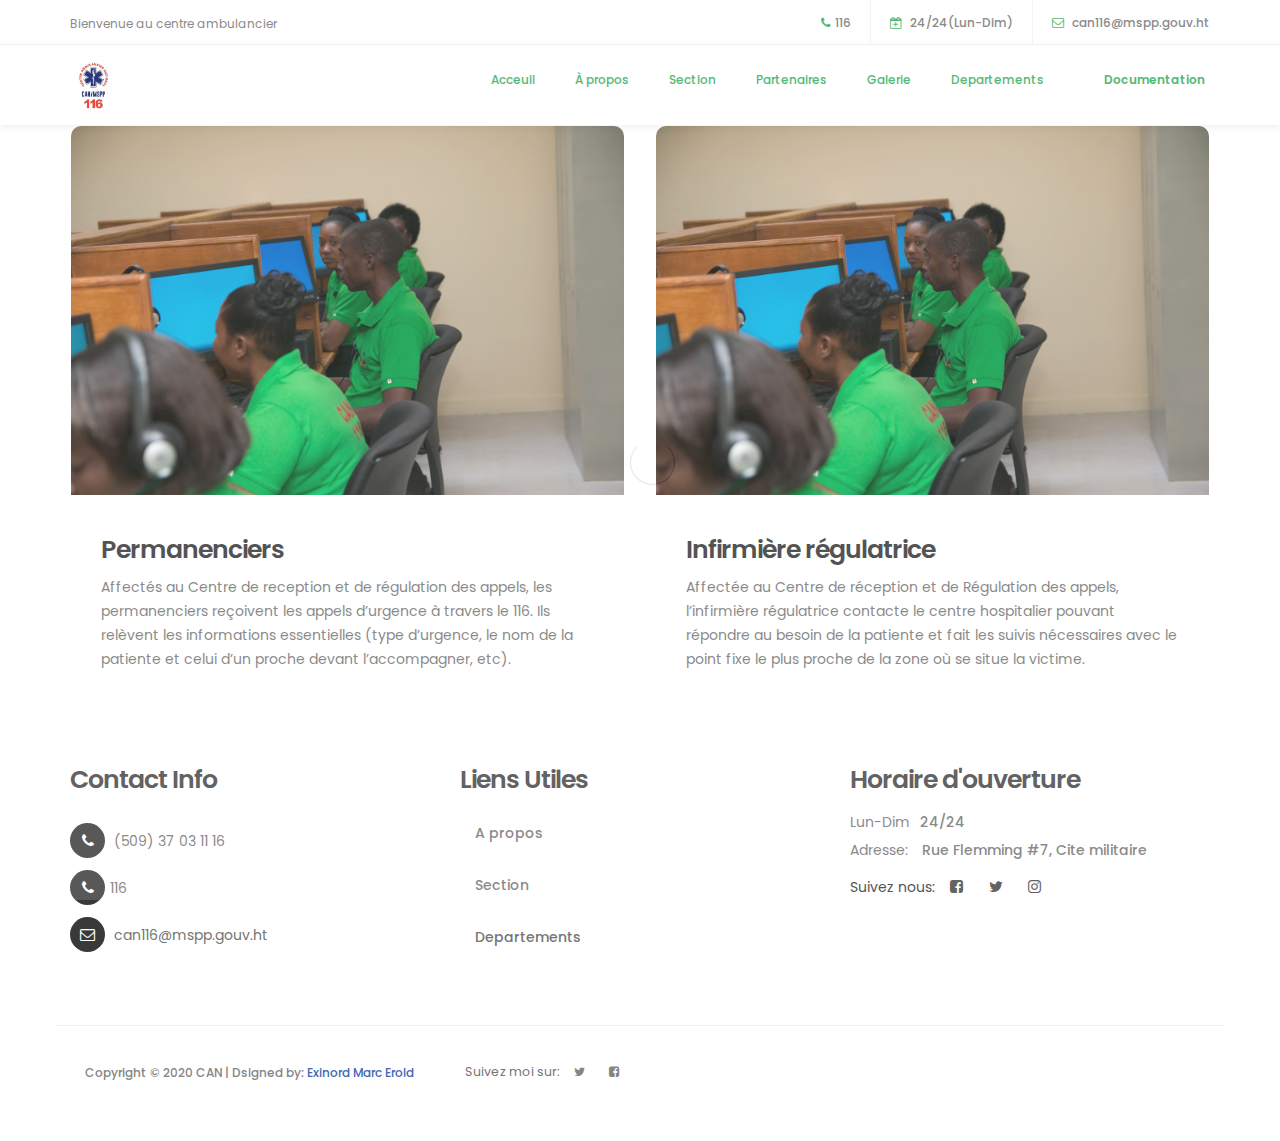
==== commit 8deb81ec: "upload logo on each page, and coordonateurs" ====
--- a/centre-appel.html
+++ b/centre-appel.html
@@ -79,7 +79,10 @@
                     </button>
 
                     <!-- lOGO TEXT HERE -->
-                    <a href="index.html" class="navbar-brand"><i class="fa fa--square"></i>CAN116</a>
+                    <a href="index.html" class="navbar-nav"><i class="fa fa--square"></i>
+                        
+                         <img src="images/image 5.jpg" style="width: 40px;">
+                     </a>
                </div>
 
                <div class="collapse navbar-collapse">
--- a/css/tooplate-style.css
+++ b/css/tooplate-style.css
@@ -342,10 +342,10 @@
   }
 
   .navbar-default .navbar-nav li.appointment-btn a {
-    background: #32ad5b;
+   /* background: #32ad5b;*/
     /* background: #a5c422; */
     border-radius: 3px;
-    color: #ffffff;
+    color: #32ad5b;
     font-weight: 600;
     padding-top: 12px;
     padding-bottom: 12px;
